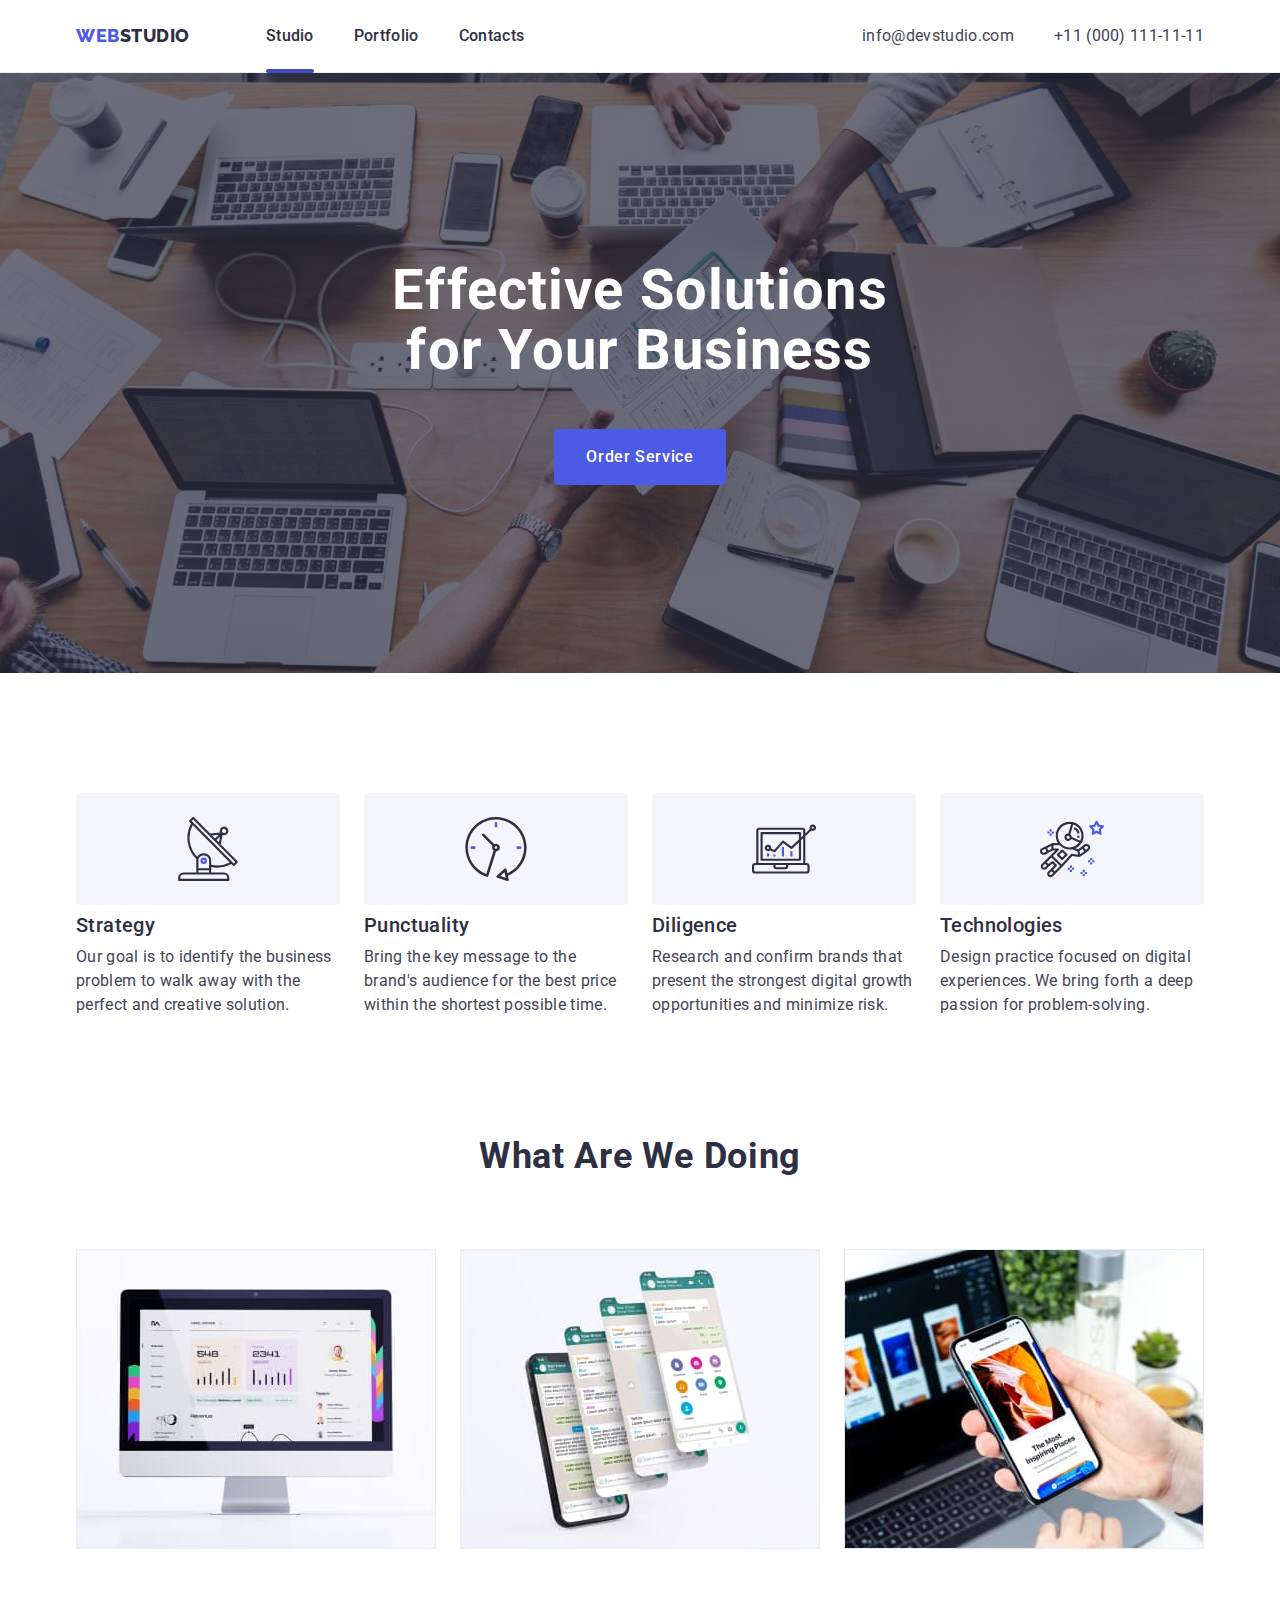
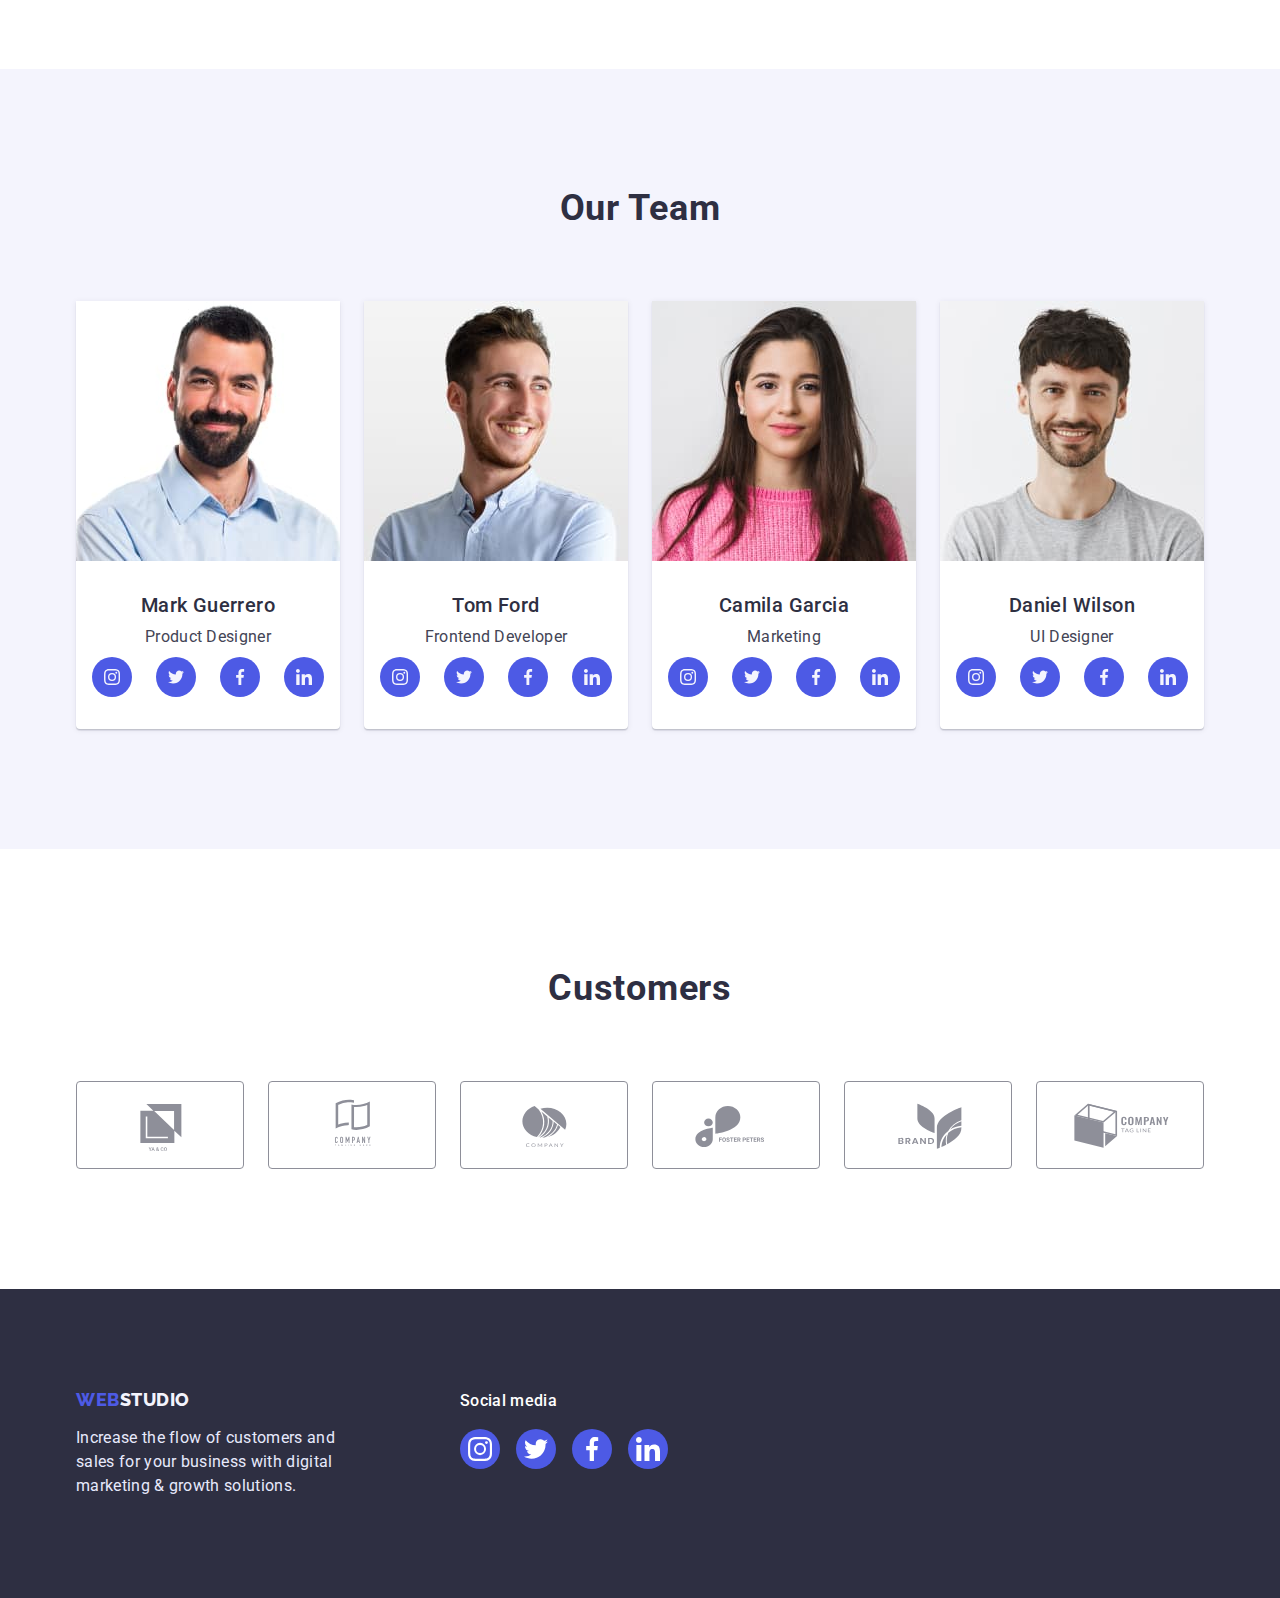
==== index.html @ 71bdea36 "Initial commit" ====
<!DOCTYPE html>
<html lang="en">
  <head>
    <meta charset="UTF-8" />
    <meta http-equiv="X-UA-Compatible" content="IE=edge" />
    <meta name="viewport" content="width=device-width, initial-scale=1.0" />
    <title>Webstudio</title>
    <link rel="preconnect" href="https://fonts.googleapis.com" />
    <link rel="preconnect" href="https://fonts.gstatic.com" crossorigin />
    <link
      href="https://fonts.googleapis.com/css2?family=Raleway:wght@800&family=Roboto:wght@400;500;700;900&display=swap"
      rel="stylesheet"
    />
    <link
      rel="stylesheet"
      href="https://cdnjs.cloudflare.com/ajax/libs/modern-normalize/1.1.0/modern-normalize.min.css"
    />
    <link rel="stylesheet" href="./css/styles.css" />
  </head>
  <body>
    <!-- Header -->
    <header class="page-header">
      <div class="container header-container">
        <nav class="page-header-nav">
          <a class="logo link" href="./index.html"
            >Web<span class="logo-part-header">Studio</span></a
          >
          <ul class="site-nav list">
            <li class="site-nav-item">
              <a class="site-nav-link current link" href="./index.html"
                >Studio</a
              >
            </li>
            <li class="site-nav-item">
              <a class="site-nav-link link" href="./portfolio.html"
                >Portfolio</a
              >
            </li>
            <li class="site-nav-item">
              <a class="site-nav-link link" href="">Contacts</a>
            </li>
          </ul>
        </nav>
        <address class="feedback">
          <ul class="contacts list">
            <li class="contacts-item">
              <a
                class="contacts-item-link link"
                href="mailto:info@devstudio.com"
                >info@devstudio.com</a
              >
            </li>
            <li class="contacts-item">
              <a class="contacts-item-link link" href="tel:+110001111111"
                >+11 (000) 111-11-11</a
              >
            </li>
          </ul>
        </address>
      </div>
    </header>
    <main>
      <!-- Hero -->
      <section class="hero">
        <div class="container hero-container">
          <h1 class="hero-title">Effective Solutions for Your Business</h1>
          <button class="hero-btn" data-modal-open type="button">
            Order Service
          </button>
        </div>
      </section>
      <!-- Skills -->
      <section class="skills section">
        <div class="container">
          <h2 class="skills-title hidden-title">Our Skills</h2>
          <ul class="skills-list list">
            <li class="skills-list-item antena">
              <div class="skills-img">
                <svg class="skills-icon">
                  <use href="./images/icons.svg#icon-antenna"></use>
                </svg>
              </div>
              <h3 class="skills-list-title block-title">Strategy</h3>
              <p class="skills-list-text main-text">
                Our goal is to identify the business problem to walk away with
                the perfect and creative solution.
              </p>
            </li>
            <li class="skills-list-item clock">
              <div class="skills-img">
                <svg class="skills-icon">
                  <use href="./images/icons.svg#icon-clock"></use>
                </svg>
              </div>
              <h3 class="skills-list-title block-title">Punctuality</h3>
              <p class="skills-list-text main-text">
                Bring the key message to the brand's audience for the best price
                within the shortest possible time.
              </p>
            </li>
            <li class="skills-list-item diagram">
              <div class="skills-img">
                <svg class="skills-icon">
                  <use href="./images/icons.svg#icon-diagram"></use>
                </svg>
              </div>
              <h3 class="skills-list-title block-title">Diligence</h3>
              <p class="skills-list-text main-text">
                Research and confirm brands that present the strongest digital
                growth opportunities and minimize risk.
              </p>
            </li>
            <li class="skills-list-item astronaut">
              <div class="skills-img">
                <svg class="skills-icon">
                  <use href="./images/icons.svg#icon-astronaut"></use>
                </svg>
              </div>
              <h3 class="skills-list-title block-title">Technologies</h3>
              <p class="skills-list-text main-text">
                Design practice focused on digital experiences. We bring forth a
                deep passion for problem-solving.
              </p>
            </li>
          </ul>
        </div>
      </section>
      <!-- Technologies -->
      <section class="technologies section">
        <div class="container">
          <h2 class="section-title techno-title">What are we doing</h2>
          <ul class="products-list list">
            <li class="products-item">
              <img
                src="./images/web-sites.jpg"
                alt="web-site on laptop"
                width="360"
              />
              <h3 class="hidden-title">Websites</h3>
            </li>
            <li class="products-item">
              <img src="./images/apps.jpg" alt="smartphone" width="360" />
              <h3 class="hidden-title">Apps</h3>
            </li>
            <li class="products-item">
              <img
                src="./images/interaction.jpg"
                alt="phone&laptop"
                width="360"
              />
              <h3 class="hidden-title">Design</h3>
            </li>
          </ul>
        </div>
      </section>
      <!-- Team -->
      <section class="team section">
        <div class="container team-container">
          <h2 class="section-title team-title">Our Team</h2>
          <ul class="team-list list">
            <li class="team-list-item">
              <img
                src="./images/team-card1.jpg"
                alt="smiling man"
                width="264"
              />
              <div class="team-item-descr">
                <h3 class="team-item-title block-title">Mark Guerrero</h3>
                <p class="team-item-text main-text">Product Designer</p>
                <ul class="team-contact-list list">
                  <li class="team-contact-item">
                    <a href="" class="team-contact-link link"
                      ><svg class="team-contact-icon icon">
                        <use
                          href="./images/icons.svg#icon-instagram-m"
                        ></use></svg
                    ></a>
                  </li>
                  <li class="team-contact-item">
                    <a href="" class="team-contact-link link"
                      ><svg class="team-contact-icon icon">
                        <use
                          href="./images/icons.svg#icon-twitter-m"
                        ></use></svg
                    ></a>
                  </li>
                  <li class="team-contact-item">
                    <a href="" class="team-contact-link link"
                      ><svg class="team-contact-icon icon">
                        <use
                          href="./images/icons.svg#icon-facebook-m"
                        ></use></svg
                    ></a>
                  </li>
                  <li class="team-contact-item">
                    <a href="" class="team-contact-link link"
                      ><svg class="team-contact-icon icon">
                        <use
                          href="./images/icons.svg#icon-linkedin-m"
                        ></use></svg
                    ></a>
                  </li>
                </ul>
              </div>
            </li>
            <li class="team-list-item">
              <img
                src="./images/team-card2.jpg"
                alt="smiling man"
                width="264"
              />
              <div class="team-item-descr">
                <h3 class="team-item-title block-title">Tom Ford</h3>
                <p class="team-item-text main-text">Frontend Developer</p>
                <ul class="team-contact-list list">
                  <li class="team-contact-item">
                    <a href="" class="team-contact-link link"
                      ><svg class="team-contact-icon icon">
                        <use
                          href="./images/icons.svg#icon-instagram-m"
                        ></use></svg
                    ></a>
                  </li>
                  <li class="team-contact-item">
                    <a href="" class="team-contact-link link"
                      ><svg class="team-contact-icon icon">
                        <use
                          href="./images/icons.svg#icon-twitter-m"
                        ></use></svg
                    ></a>
                  </li>
                  <li class="team-contact-item">
                    <a href="" class="team-contact-link link"
                      ><svg class="team-contact-icon icon">
                        <use
                          href="./images/icons.svg#icon-facebook-m"
                        ></use></svg
                    ></a>
                  </li>
                  <li class="team-contact-item">
                    <a href="" class="team-contact-link link"
                      ><svg class="team-contact-icon icon">
                        <use
                          href="./images/icons.svg#icon-linkedin-m"
                        ></use></svg
                    ></a>
                  </li>
                </ul>
              </div>
            </li>
            <li class="team-list-item">
              <img
                src="./images/team-card3.jpg"
                alt="smiling woman"
                width="264"
              />
              <div class="team-item-descr">
                <h3 class="team-item-title block-title">Camila Garcia</h3>
                <p class="team-item-text main-text">Marketing</p>
                <ul class="team-contact-list list">
                  <li class="team-contact-item">
                    <a href="" class="team-contact-link link"
                      ><svg class="team-contact-icon icon">
                        <use
                          href="./images/icons.svg#icon-instagram-m"
                        ></use></svg
                    ></a>
                  </li>
                  <li class="team-contact-item">
                    <a href="" class="team-contact-link link"
                      ><svg class="team-contact-icon icon">
                        <use
                          href="./images/icons.svg#icon-twitter-m"
                        ></use></svg
                    ></a>
                  </li>
                  <li class="team-contact-item">
                    <a href="" class="team-contact-link link"
                      ><svg class="team-contact-icon icon">
                        <use
                          href="./images/icons.svg#icon-facebook-m"
                        ></use></svg
                    ></a>
                  </li>
                  <li class="team-contact-item">
                    <a href="" class="team-contact-link link"
                      ><svg class="team-contact-icon icon">
                        <use
                          href="./images/icons.svg#icon-linkedin-m"
                        ></use></svg
                    ></a>
                  </li>
                </ul>
              </div>
            </li>
            <li class="team-list-item">
              <img
                src="./images/team-card4.jpg"
                alt="smiling man"
                width="264"
              />
              <div class="team-item-descr">
                <h3 class="team-item-title block-title">Daniel Wilson</h3>
                <p class="team-item-text main-text">UI Designer</p>
                <ul class="team-contact-list list">
                  <li class="team-contact-item">
                    <a href="" class="team-contact-link link"
                      ><svg class="team-contact-icon icon">
                        <use
                          href="./images/icons.svg#icon-instagram-m"
                        ></use></svg
                    ></a>
                  </li>
                  <li class="team-contact-item">
                    <a href="" class="team-contact-link link"
                      ><svg class="team-contact-icon icon">
                        <use
                          href="./images/icons.svg#icon-twitter-m"
                        ></use></svg
                    ></a>
                  </li>
                  <li class="team-contact-item">
                    <a href="" class="team-contact-link link"
                      ><svg class="team-contact-icon icon">
                        <use
                          href="./images/icons.svg#icon-facebook-m"
                        ></use></svg
                    ></a>
                  </li>
                  <li class="team-contact-item">
                    <a href="" class="team-contact-link link"
                      ><svg class="team-contact-icon icon">
                        <use
                          href="./images/icons.svg#icon-linkedin-m"
                        ></use></svg
                    ></a>
                  </li>
                </ul>
              </div>
            </li>
          </ul>
        </div>
      </section>
      <!-- Customers -->
      <section class="customers section">
        <div class="container">
          <h2 class="section-title customers-title">Customers</h2>
          <ul class="customers-list list">
            <li class="customer">
              <a href="" class="customer-link link"
                ><svg class="customer-icon icon">
                  <use href="./images/icons.svg#icon-brand1"></use></svg
              ></a>
            </li>
            <li class="customer">
              <a href="" class="customer-link link"
                ><svg class="customer-icon icon">
                  <use href="./images/icons.svg#icon-brand2"></use></svg
              ></a>
            </li>
            <li class="customer">
              <a href="" class="customer-link link"
                ><svg class="customer-icon icon">
                  <use href="./images/icons.svg#icon-brand3"></use></svg
              ></a>
            </li>
            <li class="customer">
              <a href="" class="customer-link link"
                ><svg class="customer-icon icon">
                  <use href="./images/icons.svg#icon-brand4"></use></svg
              ></a>
            </li>
            <li class="customer">
              <a href="" class="customer-link link"
                ><svg class="customer-icon icon">
                  <use href="./images/icons.svg#icon-brand5"></use></svg
              ></a>
            </li>
            <li class="customer">
              <a href="" class="customer-link link"
                ><svg class="customer-icon icon">
                  <use href="./images/icons.svg#icon-brand6"></use></svg
              ></a>
            </li>
          </ul>
        </div>
      </section>
    </main>
    <!-- Footer -->
    <footer class="business-card">
      <div class="container footer-container">
        <div class="logo-slogan">
          <a href="./index.html" class="logo link"
            >Web<span class="logo-part-footer">Studio</span></a
          >
          <p class="business-card-text main-text">
            Increase the flow of customers and sales for your business with
            digital marketing & growth solutions.
          </p>
        </div>
        <div class="company-media">
          <p class="media-name main-text">Social media</p>
          <ul class="company-media-list list">
            <li class="company-media-item">
              <a href="" class="company-media-link link"
                ><svg class="company-media-icon icon">
                  <use href="./images/icons.svg#icon-instagram-m"></use></svg
              ></a>
            </li>
            <li class="company-media-item">
              <a href="" class="company-media-link link"
                ><svg class="company-media-icon icon">
                  <use href="./images/icons.svg#icon-twitter-m"></use></svg
              ></a>
            </li>
            <li class="company-media-item">
              <a href="" class="company-media-link link"
                ><svg class="company-media-icon icon">
                  <use href="./images/icons.svg#icon-facebook-m"></use></svg
              ></a>
            </li>
            <li class="company-media-item">
              <a href="" class="company-media-link link"
                ><svg class="company-media-icon icon">
                  <use href="./images/icons.svg#icon-linkedin-m"></use></svg
              ></a>
            </li>
          </ul>
        </div>
      </div>
    </footer>
    <div class="backdrop is-hidden" data-modal>
      <div class="modal">
        <button data-modal-close type="button" class="modal-end">
          <svg class="modal-close">
            <use href="./images/icons.svg#icon-modal-close"></use>
          </svg>
        </button>
      </div>
    </div>
    <script src="./js/modal.js"></script>
  </body>
</html>
---- css/styles.css ----
:root {
  --primary-text-color: #434455;
  --headers-text-color: #2e2f42;
  --footer-main-text-color: #e7e9fc;
  --active-color: #4d5ae5;
  --btn-active-color: #404bbf;
  --primary-white-color: #ffffff;
  --btns-color: #f4f4fd;
  --customers-color-grey: #8e8f99;
  --accent-green: #31d0aa;
  --backdrop-background: rgba(46, 47, 66, 0.4);
  --modal-background: #fcfcfc;
}

body {
  color: var(--primary-text-color);
  font-family: "Roboto", sans-serif;
  background-color: var(--primary-white-color);
}

/* Reset */
p,
h1,
h2,
h3,
h4,
h5,
h6,
ul {
  margin: 0;
  padding: 0;
}

img {
  display: block;
  max-width: 100%;
  height: auto;
}

button {
  font-family: inherit;
}

a:focus,
button:focus {
  outline-color: var(--btn-active-color);
}

.link {
  text-decoration: none;
}

.list {
  padding: 0;
  margin: 0;
  list-style: none;
}

.container {
  margin: 0 auto;
  padding: 0 15px;
  max-width: 1158px;
  /* outline: 2px solid tomato; */
}

.section {
  padding: 120px 0;
}

.hidden-title {
  position: absolute;
  width: 1px;
  height: 1px;
  margin: -1px;
  border: 0;
  padding: 0;
  white-space: nowrap;
  clip-path: inset(100%);
  clip: rect(0 0 0 0);
  overflow: hidden;
}

/* Header */

.page-header {
  border-bottom: 1px solid var(--footer-main-text-color);
  box-shadow: 0px 2px 1px rgba(46, 47, 66, 0.08),
    0px 1px 1px rgba(46, 47, 66, 0.16), 0px 1px 6px rgba(46, 47, 66, 0.08);
}

.header-container {
  display: flex;
  /* або можливо через margin-right: auto  */
  justify-content: space-between;
  align-items: center;
}

.page-header-nav {
  display: flex;
  align-items: center;
  /* margin-right: auto; */
}

.site-nav {
  display: flex;
  gap: 40px;
  margin-left: 76px;
}

.contacts {
  display: flex;
  gap: 40px;
}

.logo {
  font-family: "Raleway", sans-serif;
  font-weight: 800;
  font-size: 18px;
  line-height: 1.17;
  letter-spacing: 0.03em;
  text-transform: uppercase;
  color: var(--active-color);
}
.logo-part-header {
  color: var(--headers-text-color);
}

.site-nav-link.current {
  position: relative;
}

.site-nav-link.current::after {
  content: "";
  position: absolute;
  left: 0;
  bottom: -1px;
  /* margin-top: 45px; */
  /* top: 100%; */
  width: 100%;
  height: 4px;
  background-color: var(--btn-active-color);
  border-radius: 2px;
}

.site-nav-link {
  display: block;
  padding-top: 24px;
  padding-bottom: 24px;
  font-weight: 500;
  font-size: 16px;
  line-height: 1.5;
  letter-spacing: 0.02em;
  color: var(--headers-text-color);
  transition: color 250ms cubic-bezier(0.4, 0, 0.2, 1);
}
.site-nav-link:hover,
.site-nav-link:focus {
  color: var(--btn-active-color);
}

.feedback {
  display: flex;
  font-style: normal;
  /* align-items: center; */
}

.contacts-item-link {
  padding-top: 24px;
  padding-bottom: 24px;
  font-weight: 400;
  font-size: 16px;
  line-height: 1.5;
  letter-spacing: 0.02em;
  color: var(--primary-text-color);
  transition: color 250ms cubic-bezier(0.4, 0, 0.2, 1);
}

.contacts-item-link:hover,
.contacts-item-link:focus {
  color: var(--btn-active-color);
}

/* Main */
/* Hero */

.hero-container {
  padding: 188px 0;
  text-align: center;
  background-color: var(--headers-text-color);
  height: 600px;
  max-width: 1440px;
  background-image: linear-gradient(
      rgba(46, 47, 66, 0.7),
      rgba(46, 47, 66, 0.7)
    ),
    url(../images/hero-bg.jpg);
  background-repeat: no-repeat;
  background-position: center;
  background-size: cover;
}

.hero-title {
  max-width: 496px;
  margin: 0 auto;
  font-weight: 700;
  font-size: 56px;
  line-height: 1.07;
  letter-spacing: 0.02em;
  color: var(--primary-white-color);
}

.hero-btn {
  border: none;
  padding: 16px 32px;
  border-radius: 4px;
  display: inline-block;
  margin: 48px auto 0;
  min-width: 169px;
  font-weight: 500;
  font-size: 16px;
  line-height: 1.5;
  /* align-items: center; */
  letter-spacing: 0.04em;
  color: var(--primary-white-color);
  cursor: pointer;
  background-color: var(--active-color);
  transition: background-color 250ms cubic-bezier(0.4, 0, 0.2, 1);
}

.hero-btn:hover,
.hero-btn:focus {
  background-color: var(--btn-active-color);
}

/* Skills */

.skills {
  padding-bottom: 0;
}

.skills-list {
  display: flex;
  gap: 24px;
  flex-wrap: wrap;
}

.skills-list-title {
  margin-top: 8px;
}
/* 
.antena::before {
  background-image: url(../images/css/antenna.svg);
}
.clock::before {
  background-image: url(../images/css/clock.svg);
}
.diagram::before {
  background-image: url(../images/css/diagram.svg);
}
.astronaut::before {
  background-image: url(../images/css/astronaut.svg);
}

.skills-list-item::before {
  display: block;
  content: "";
  height: 112px;
  background-color: var(--btns-color);
  border-radius: 4px;
  background-size: 64px;
  background-repeat: no-repeat;
  background-position: center;
} */

.skills-img {
  display: flex;
  height: 112px;
  background-color: var(--btns-color);
  border-radius: 4px;
  align-items: center;
  justify-content: center;
}

.skills-icon {
  width: 64px;
  height: 64px;
}

.skills-list-item {
  flex-basis: calc((100% - 72px) / 4);
}

.skills-list-text {
  margin-top: 8px;
}

.section-title {
  font-weight: 700;
  font-size: 36px;
  line-height: 1.11;
  text-align: center;
  letter-spacing: 0.02em;
  text-transform: capitalize;
  color: var(--headers-text-color);
}

/* Technologies */

.products-item {
  flex-basis: calc((100% - 48px) / 3);
}

.products-list {
  display: flex;
  gap: 24px;
  margin-top: 72px;
}

.block-title {
  font-weight: 500;
  font-size: 20px;
  line-height: 1.2;
  letter-spacing: 0.02em;
  color: var(--headers-text-color);
}

.main-text {
  font-weight: 400;
  font-size: 16px;
  line-height: 1.5;
  letter-spacing: 0.02em;
}

/* Team */

.team-contact-list {
  display: flex;
  justify-content: center;
  margin-top: 8px;
  gap: 24px;
  flex-wrap: wrap;
}

.team-contact-item {
  width: 40px;
  height: 40px;
}

.team-contact-link {
  width: 100%;
  height: 100%;
  display: flex;
  border-radius: 50%;
  background-color: var(--active-color);
  color: var(--btns-color);
  align-items: center;
  justify-content: center;
  transition: background-color 250ms cubic-bezier(0.4, 0, 0.2, 1);
}

.team-contact-icon {
  width: 16px;
  height: 16px;
  fill: currentColor;
}

.team-contact-link:hover,
.team-contact-link:focus {
  background-color: var(--btn-active-color);
}

.team-item-descr {
  padding: 32px 16px;
  text-align: center;
}

.team-list {
  display: flex;
  gap: 24px;
  margin-top: 72px;
  flex-wrap: wrap;
}

.team-item-title {
  text-align: center;
}

.team-item-text {
  text-align: center;
  margin-top: 8px;
}

.team {
  background-color: var(--btns-color);
}
.team-list-item {
  flex-basis: calc((100% - 72px) / 4);
  background-color: var(--primary-white-color);
  border-radius: 0px 0px 4px 4px;
  box-shadow: 0px 1px 6px rgba(46, 47, 66, 0.08),
    0px 1px 1px rgba(46, 47, 66, 0.16), 0px 2px 1px rgba(46, 47, 66, 0.08);
}

/* Customers */

.customers-list {
  display: flex;
  flex-wrap: wrap;
  gap: 24px;
  margin-top: 72px;
}

.customer {
  /* width: 168px; */
  flex-basis: calc((100% - 24px * 5) / 6);
}

.customer-link {
  border: 1px solid;
  color: var(--customers-color-grey);
  border-radius: 4px;
  align-items: center;
  justify-content: center;
  display: flex;
  height: 88px;
  transition: color 250ms cubic-bezier(0.4, 0, 0.2, 1);
}

.customer-link:hover,
.customer-link:focus {
  color: var(--btn-active-color);
  border: 1px solid var(--btn-active-color);
}

.customer-icon {
  fill: currentColor;
  height: 56px;
  width: 104px;
}

/* Footer */

.footer-container {
  display: flex;
}

.logo-slogan {
  margin-right: 120px;
}

.media-name {
  font-weight: 500;
  color: var(--primary-white-color);
}

.company-media-list {
  display: flex;
  margin-top: 16px;
  gap: 16px;
  flex-wrap: wrap;
}

.company-media-item {
  width: 40px;
  height: 40px;
}

.company-media-link {
  width: 100%;
  height: 100%;
  display: flex;
  border-radius: 50%;
  background-color: var(--active-color);
  align-items: center;
  justify-content: center;
  color: var(--primary-white-color);
  transition: background-color 250ms cubic-bezier(0.4, 0, 0.2, 1);
}

.company-media-icon {
  width: 24px;
  height: 24px;
  fill: currentColor;
}

.company-media-link:hover,
.company-media-link:focus {
  background-color: var(--accent-green);
}

.business-card {
  background-color: var(--headers-text-color);
  padding: 100px 0;
}

.business-card-text {
  max-width: 264px;
  color: var(--footer-main-text-color);
  margin: 16px 0 0 0;
}

.logo-part-footer {
  color: var(--btns-color);
}

/* Portfolio */
/* Filter */

.examples {
  padding: 96px 0 120px;
}

.filter-list {
  display: flex;
  justify-content: center;
  gap: 24px;
  flex-wrap: wrap;
  /* margin-bottom: 72px; */
}

.filter-nav {
  padding: 12px 24px;
  border: 1px solid var(--footer-main-text-color);
  border-radius: 4px;
  font-family: inherit;
  background-color: var(--btns-color);
  font-weight: 500;
  font-size: 16px;
  line-height: 1.5;
  display: flex;
  align-items: center;
  text-align: center;
  letter-spacing: 0.04em;
  color: var(--active-color);
  cursor: pointer;
  /* transition: var(--transition-main); */
  transition: background-color 250ms cubic-bezier(0.4, 0, 0.2, 1);
}

.filter-nav:hover,
.filter-nav:focus {
  background-color: var(--btn-active-color);
  color: var(--primary-white-color);
  border: 1px solid var(--btn-active-color);
  box-shadow: 0px 3px 1px rgba(0, 0, 0, 0.1), 0px 2px 1px rgba(0, 0, 0, 0.08),
    0px 2px 2px rgba(0, 0, 0, 0.12);
}

/* Porfolio items */

.portfolio-item {
  flex-basis: calc((100% - 48px) / 3);
}

.portfolio-item:hover .portfolio-cover-text {
  transform: translateY(0);
}

.portfolio-card-wrap {
  position: relative;
  overflow: hidden;
}

.portfolio-cover-text {
  position: absolute;
  top: 0;
  left: 0;
  width: 100%;
  height: 100%;
  padding: 40px 32px;
  background-color: var(--active-color);
  color: var(--btns-color);
  transform: translateY(100%);
  transition: transform 250ms cubic-bezier(0.4, 0, 0.2, 1);
  overflow-y: auto;
}

.portfolio-item:hover,
.portfolio-item:focus {
  box-shadow: 0px 1px 6px rgba(46, 47, 66, 0.08),
    0px 1px 1px rgba(46, 47, 66, 0.16), 0px 2px 1px rgba(46, 47, 66, 0.08);
}

.portfolio-item-descr {
  padding: 32px 16px;
  border: 1px solid var(--footer-main-text-color);
  border-top: 0;
}

.portfolio-list {
  display: flex;
  flex-wrap: wrap;
  row-gap: 48px;
  column-gap: 24px;
  margin-top: 72px;
}

.portfolio-item-text {
  margin-top: 8px;
  color: var(--primary-text-color);
  background-color: var(--primary-white-color);
}

/* Modal window & Backdrop */

.backdrop {
  position: fixed;
  top: 0;
  left: 0;
  width: 100%;
  height: 100%;
  background-color: var(--backdrop-background);
  opacity: 1;
  transition: opacity 250ms cubic-bezier(0.4, 0, 0.2, 1),
    visibility 250ms cubic-bezier(0.4, 0, 0.2, 1);
}

.backdrop.is-hidden .modal {
  transform: translate(-50%, -50%) scaleX(1.3);
}

.backdrop.is-hidden {
  opacity: 0;
  visibility: hidden;
  pointer-events: none;
}

.modal {
  position: absolute;
  top: 50%;
  left: 50%;
  transform: translate(-50%, -50%) scaleX(1);
  transition: transform 250ms cubic-bezier(0.4, 0, 0.2, 1);
  width: 100%;
  height: 100%;
  max-width: 408px;
  max-height: 576px;
  background-color: var(--modal-background);
  box-shadow: 0px 1px 1px rgba(0, 0, 0, 0.14), 0px 1px 3px rgba(0, 0, 0, 0.12),
    0px 2px 1px rgba(0, 0, 0, 0.2);
  border-radius: 4px;
  padding: 24px;
}

.modal-end {
  display: flex;
  margin-left: auto;
  justify-content: center;
  align-items: center;
  width: 24px;
  height: 24px;
  border-radius: 50%;
  border: 1px solid rgba(0, 0, 0, 0.1);
  color: var(--footer-main-text-color);
  cursor: pointer;
}

.modal-close {
  width: 8px;
  height: 8px;
  fill: var(--headers-text-color);
}

.no-scroll {
  overflow: hidden;
}
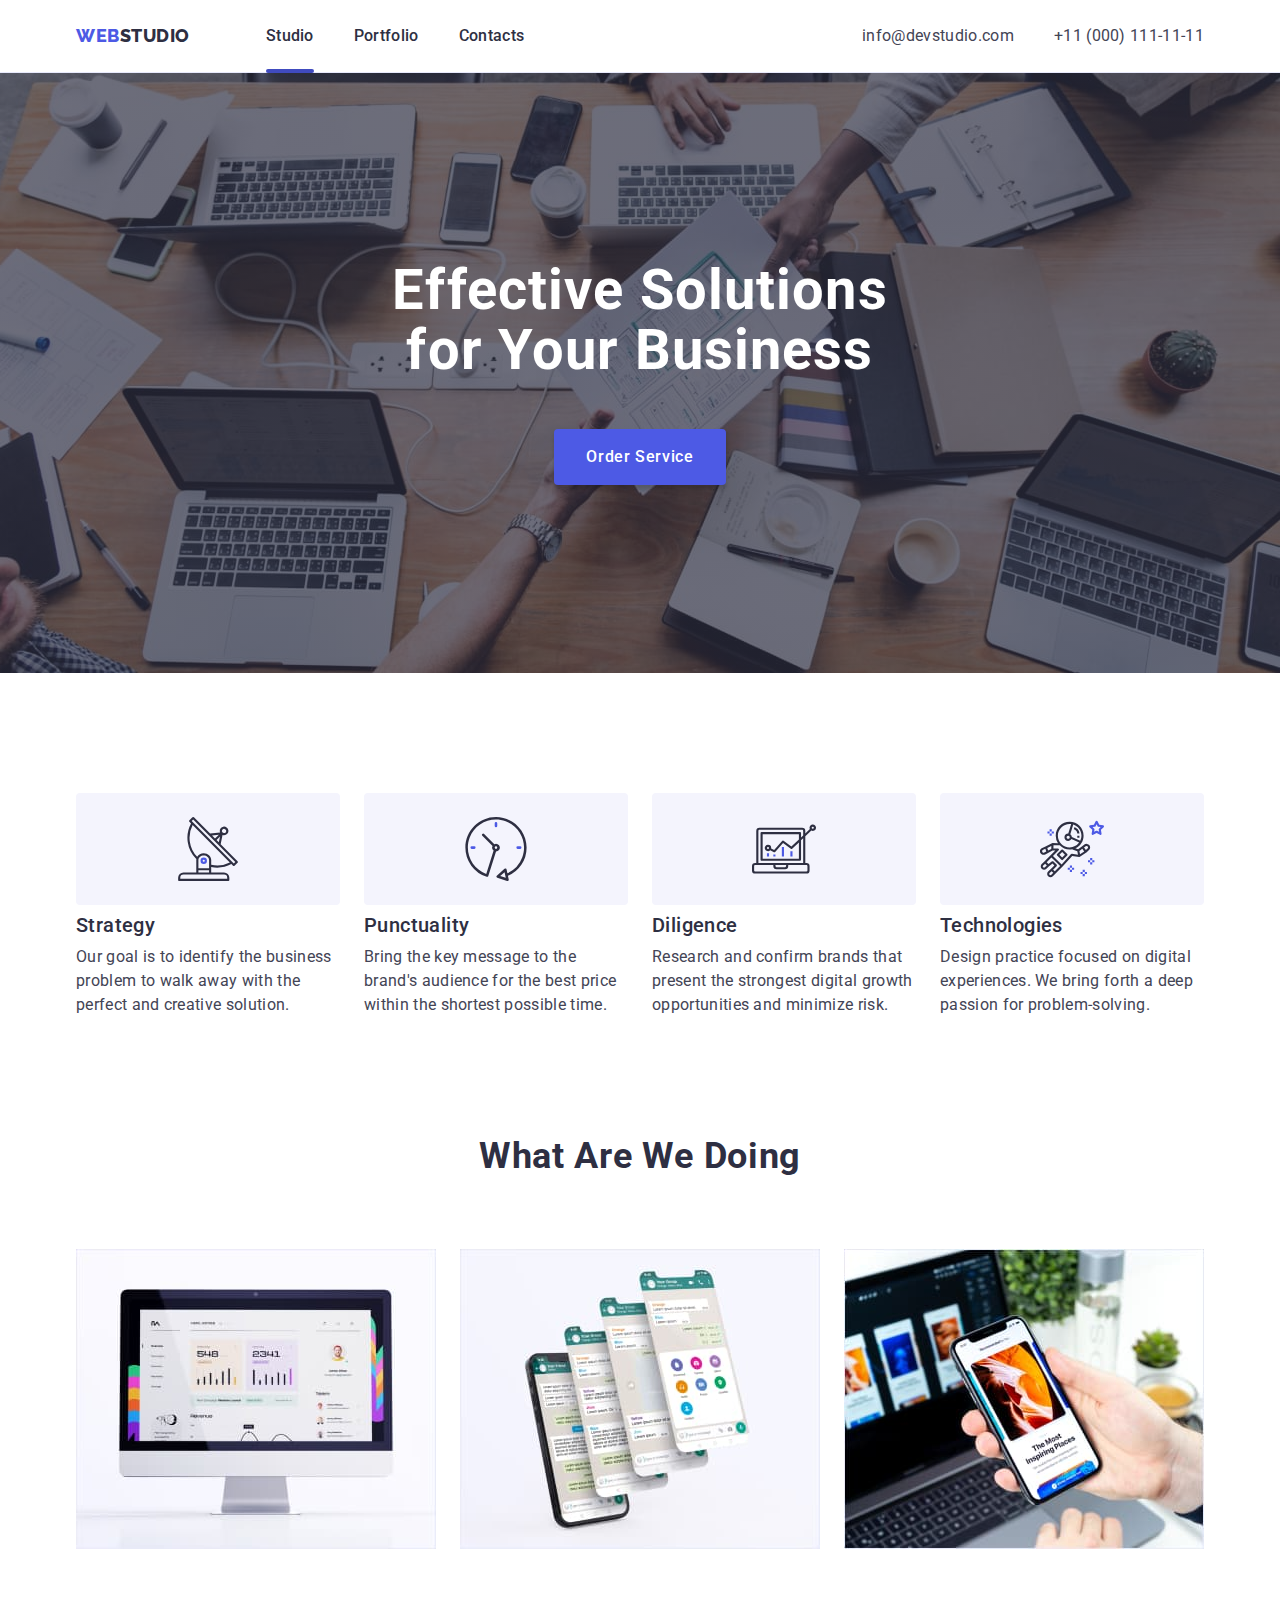
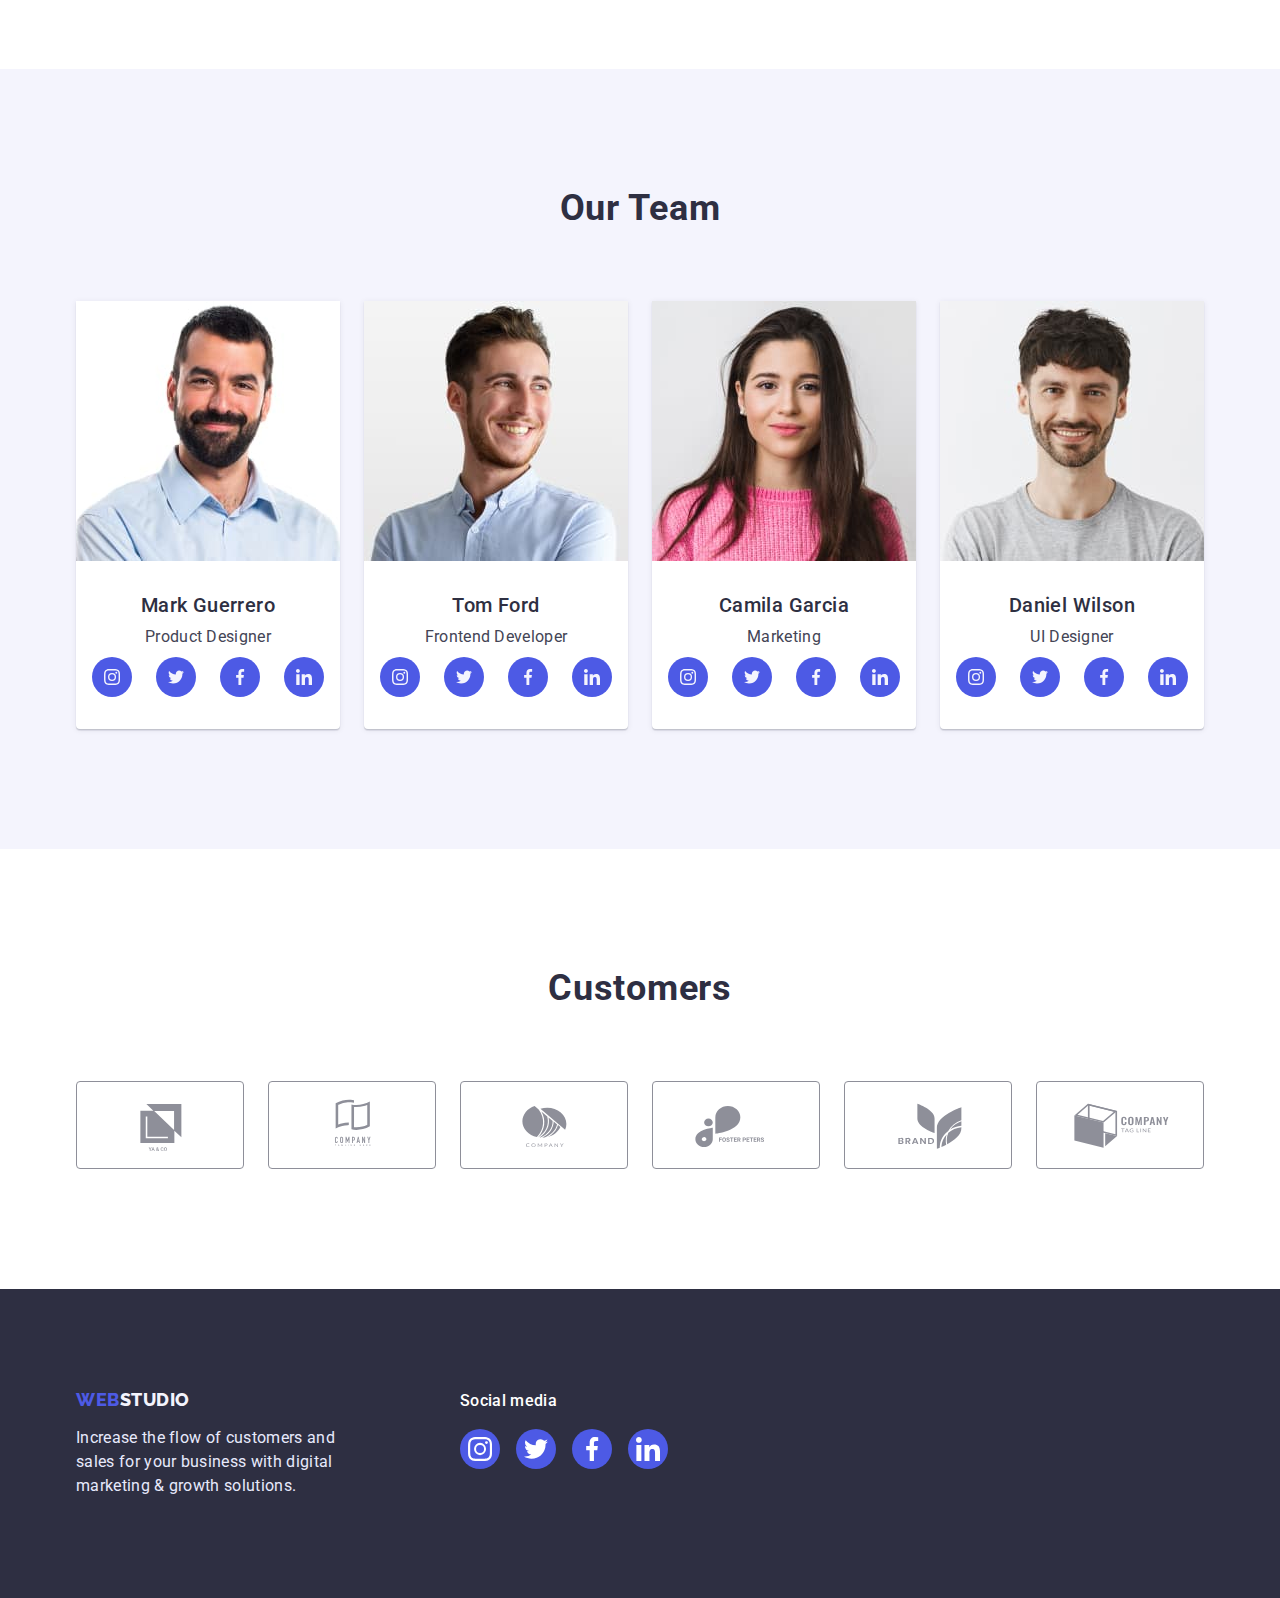
==== commit 4d6187e2: "hm-6-v.1.0" ====
--- a/index.html
+++ b/index.html
@@ -436,6 +436,83 @@
             <use href="./images/icons.svg#icon-modal-close"></use>
           </svg>
         </button>
+        <p class="modal-title main-text">
+          Leave your contacts and we will call you back
+        </p>
+        <form class="modal-form">
+          <div class="modal-wrap">
+            <label for="user-name" class="modal-label-text">Name</label>
+            <div class="input-wrap">
+              <input
+                class="modal-input"
+                type="text"
+                name="user-name"
+                required
+                id="user-name"
+              />
+              <svg class="modal-input-icon" width="18" height="24">
+                <use href="./images/icons.svg#icon-person-user"></use>
+              </svg>
+            </div>
+          </div>
+          <div class="modal-wrap">
+            <label for="user-phone" class="modal-label-text">Phone</label>
+            <div class="input-wrap">
+              <input
+                class="modal-input"
+                type="tel"
+                name="user-phone"
+                required
+                id="user-phone"
+              />
+              <svg class="modal-input-icon" width="18" height="24">
+                <use href="./images/icons.svg#icon-phone"></use>
+              </svg>
+            </div>
+          </div>
+          <div class="modal-wrap">
+            <label for="user-email" class="modal-label-text">Email</label>
+            <div class="input-wrap">
+              <input
+                class="modal-input"
+                type="email"
+                name="user-email"
+                required
+                id="user-email"
+              />
+              <svg class="modal-input-icon" width="18" height="24">
+                <use href="./images/icons.svg#icon-email"></use>
+              </svg>
+            </div>
+          </div>
+          <div class="modal-wrap">
+            <label for="user-comment" class="modal-label-text">Comment</label>
+            <textarea
+              name="user-comment"
+              id="user-comment"
+              class="modal-textarea"
+              placeholder="Text input"
+            ></textarea>
+            <div class="modal-field">
+              <input
+                class="modal-check visually-hidden"
+                id="privacy"
+                name="user-privacy"
+                type="checkbox"
+                value="true"
+              />
+              <label class="check-privacy" for="privacy">
+                <span class="privacy-policy-text">
+                  <svg class="check-privacy-icon" width="10" height="8">
+                    <use href="./images/icons.svg#icon-select"></use>
+                  </svg> </span
+                >I accept the terms and conditions of the
+                <a class="privacy-policy-link" href="">Privacy Policy</a>
+              </label>
+            </div>
+          </div>
+          <button class="modal-send hero-btn" type="submit">Send</button>
+        </form>
       </div>
     </div>
     <script src="./js/modal.js"></script>
--- a/css/styles.css
+++ b/css/styles.css
@@ -74,6 +74,20 @@
   margin: -1px;
   border: 0;
   padding: 0;
+  white-space: nowrap;
+  clip-path: inset(100%);
+  clip: rect(0 0 0 0);
+  overflow: hidden;
+}
+
+.visually-hidden {
+  position: absolute;
+  width: 1px;
+  height: 1px;
+  margin: -1px;
+  border: 0;
+  padding: 0;
+
   white-space: nowrap;
   clip-path: inset(100%);
   clip: rect(0 0 0 0);
@@ -210,20 +224,20 @@
 }
 
 .hero-btn {
+  display: block;
   border: none;
   padding: 16px 32px;
   border-radius: 4px;
-  display: inline-block;
   margin: 48px auto 0;
   min-width: 169px;
   font-weight: 500;
   font-size: 16px;
   line-height: 1.5;
-  /* align-items: center; */
   letter-spacing: 0.04em;
   color: var(--primary-white-color);
   cursor: pointer;
   background-color: var(--active-color);
+  box-shadow: 0px 4px 4px rgba(0, 0, 0, 0.15);
   transition: background-color 250ms cubic-bezier(0.4, 0, 0.2, 1);
 }
 
@@ -651,8 +665,10 @@
   height: 24px;
   border-radius: 50%;
   border: 1px solid rgba(0, 0, 0, 0.1);
-  color: var(--footer-main-text-color);
+  background-color: var(--footer-main-text-color);
   cursor: pointer;
+  margin-bottom: 24px;
+  transition: background-color 250ms cubic-bezier(0.4, 0, 0.2, 1);
 }
 
 .modal-close {
@@ -661,6 +677,148 @@
   fill: var(--headers-text-color);
 }
 
+.modal-end:hover,
+.modal-end:focus {
+  background-color: var(--btn-active-color);
+}
+
+.modal-end:hover .modal-close,
+.modal-end:focus .modal-close {
+  fill: var(--primary-white-color);
+}
+
 .no-scroll {
   overflow: hidden;
 }
+
+.input-wrap {
+  position: relative;
+}
+
+.modal-wrap {
+  padding-bottom: 8px;
+}
+
+.modal-wrap textarea::placeholder {
+  font-weight: 400;
+  font-size: 12px;
+  line-height: 1.17;
+  letter-spacing: 0.04em;
+  color: rgba(46, 47, 66, 0.4);
+}
+
+.modal-input-icon {
+  position: absolute;
+  left: 16px;
+  top: 50%;
+  transform: translateY(-50%);
+}
+
+.modal-input {
+  width: 100%;
+  height: 40px;
+  border: 1px solid rgba(46, 47, 66, 0.4);
+  border-radius: 4px;
+  padding-left: 38px;
+  /* padding-top: 8px; */
+  outline: transparent;
+}
+
+.modal-textarea {
+  width: 100%;
+  height: 120px;
+  border: 1px solid rgba(46, 47, 66, 0.4);
+  border-radius: 4px;
+  resize: none;
+  padding: 8px 16px;
+  outline: transparent;
+}
+
+.modal-input:focus + .modal-input-icon {
+  fill: var(--active-color);
+}
+
+.modal-input:focus,
+.modal-textarea:focus {
+  border-color: var(--active-color);
+}
+
+.modal-input::placeholder {
+  font-style: normal;
+  font-weight: 400;
+  font-size: 12px;
+  line-height: 1.17;
+  letter-spacing: 0.04em;
+  color: rgba(46, 47, 66, 0.4);
+}
+
+.modal-title {
+  font-weight: 500;
+  color: var(--headers-text-color);
+  text-align: center;
+  margin-bottom: 16px;
+}
+
+.modal-label-text {
+  margin-bottom: 4px;
+  font-style: normal;
+  font-weight: 400;
+  font-size: 12px;
+  line-height: 1.17;
+  letter-spacing: 0.01em;
+  color: var(--customers-color-grey);
+}
+
+.modal-check:checked + .check-privacy span {
+  background-color: var(--btn-active-color);
+  border-color: var(--btn-active-color);
+  fill: var(--btns-color);
+}
+
+.modal-check:focus + .check-privacy span {
+  border-color: var(--btn-active-color);
+}
+
+.check-privacy {
+  display: flex;
+  align-items: baseline;
+  gap: 8px;
+  font-weight: 400;
+  font-size: 12px;
+  line-height: 1.17;
+  letter-spacing: 0.04em;
+  color: var(--customers-color-grey);
+}
+
+.privacy-policy-link {
+  font-weight: 400;
+  font-size: 12px;
+  line-height: 1.33;
+  letter-spacing: 0.04em;
+  text-decoration-line: underline;
+  color: var(--active-color);
+}
+
+.check-privacy span {
+  width: 16px;
+  height: 16px;
+  border: 1px solid rgba(46, 47, 66, 0.4);
+  border-radius: 2px;
+  display: flex;
+  align-items: center;
+  justify-content: center;
+  fill: transparent;
+}
+
+.modal-send {
+  margin: auto;
+}
+
+.modal-send:hover,
+.modal-send:focus {
+  background-color: var(--btn-active-color);
+}
+
+.modal-wrap textarea:focus::placeholder {
+  color: var(--active-color);
+}
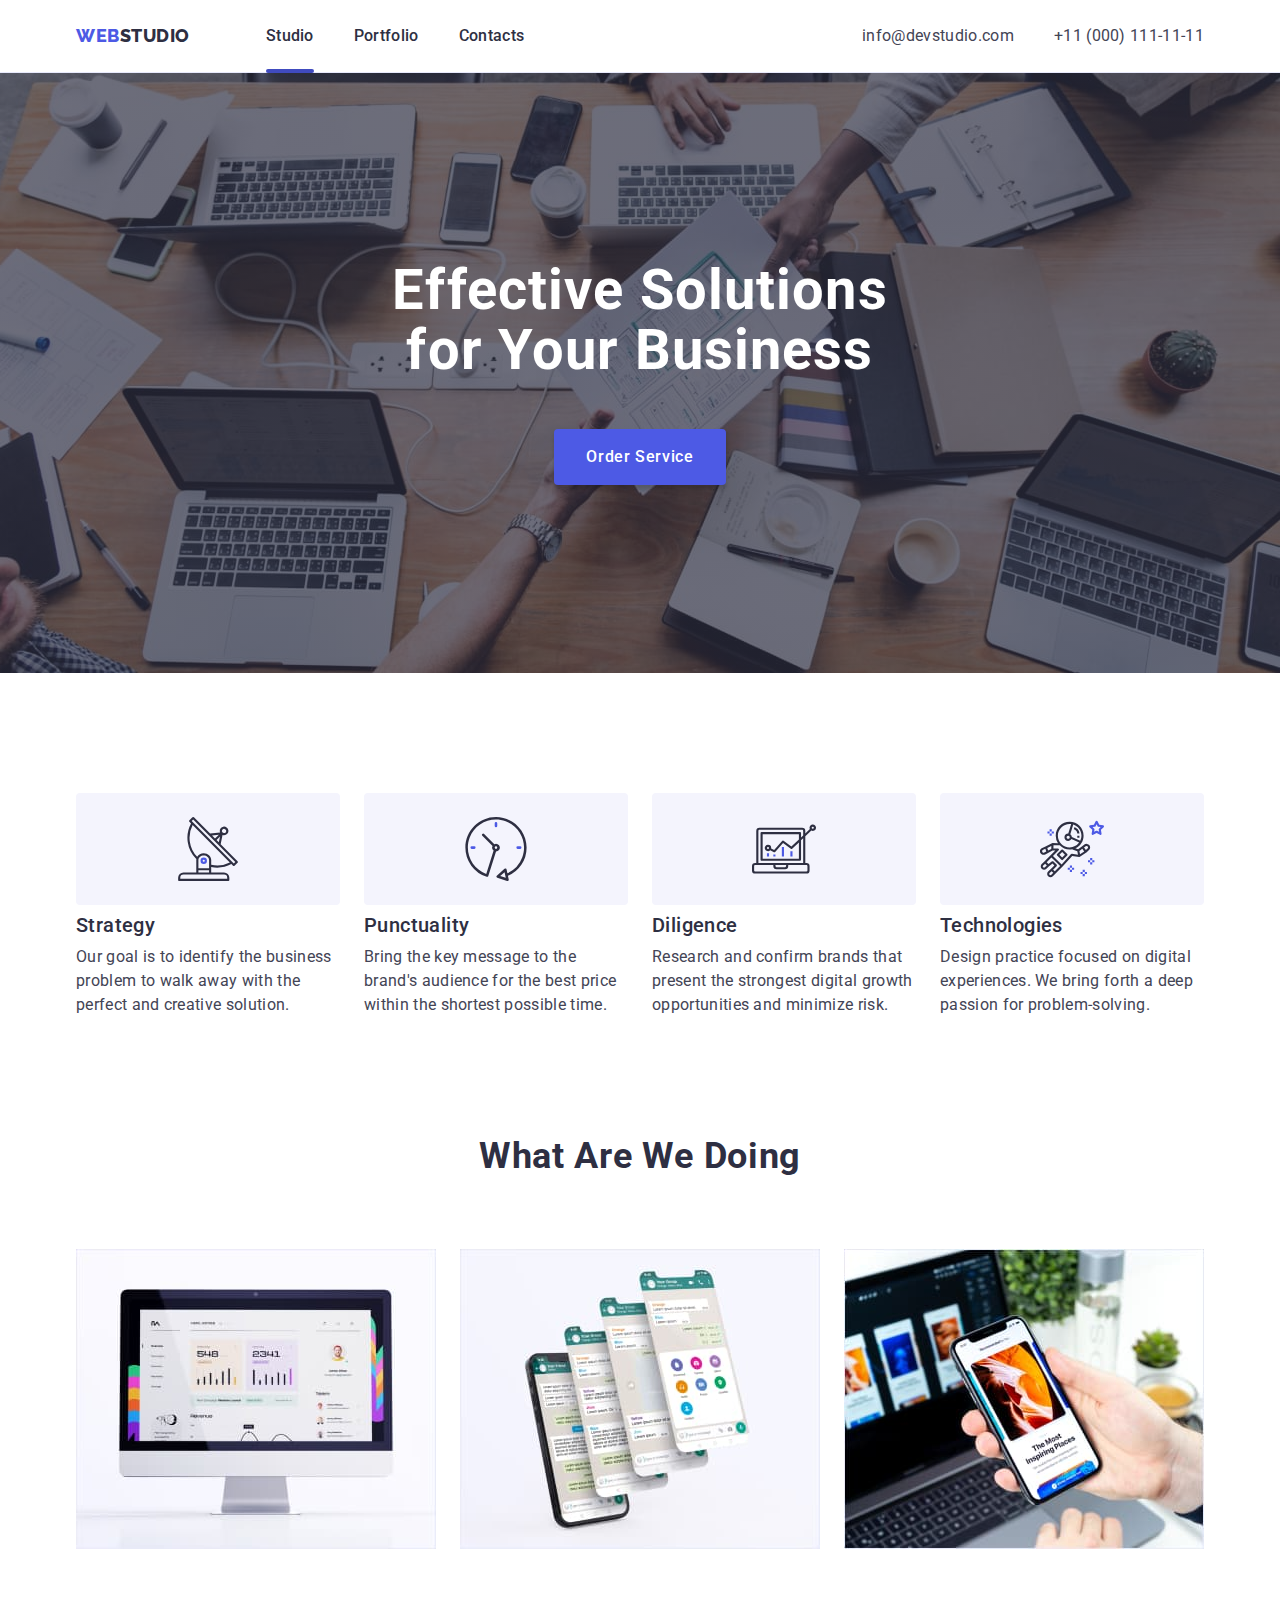
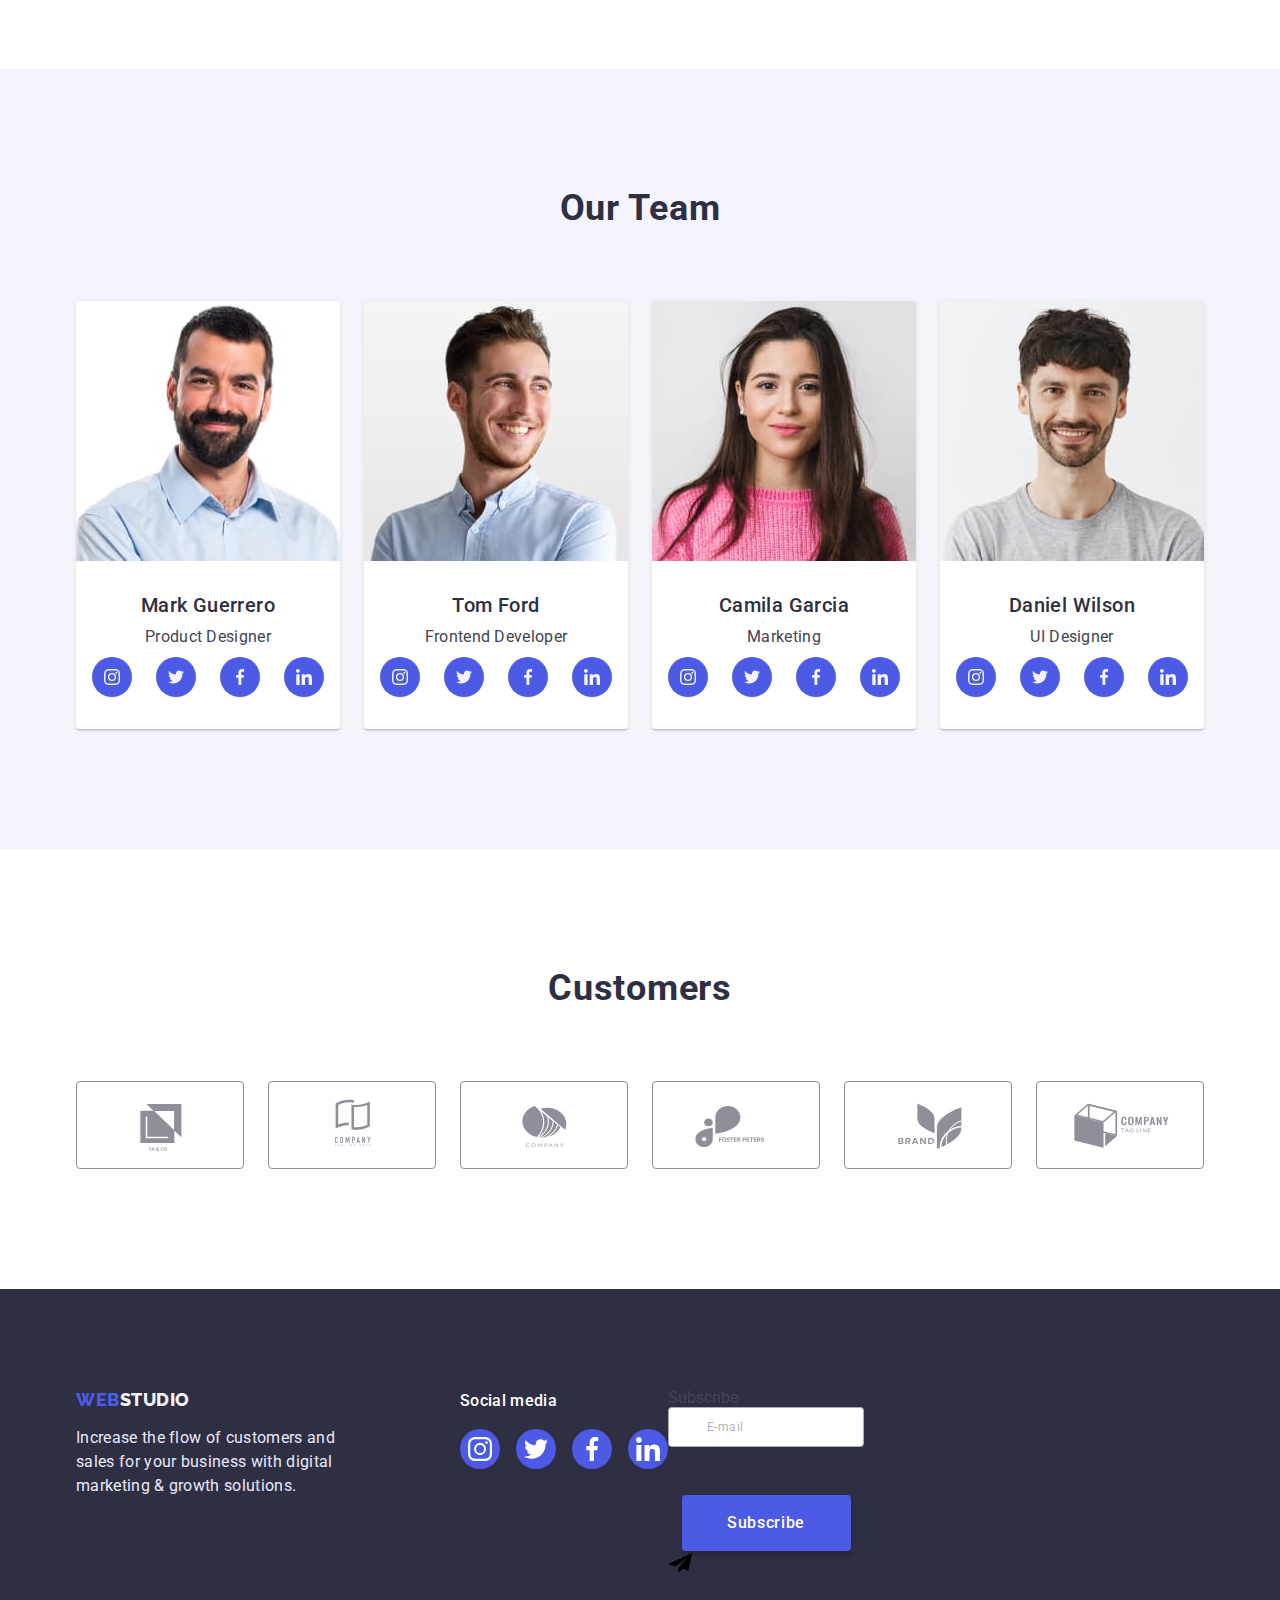
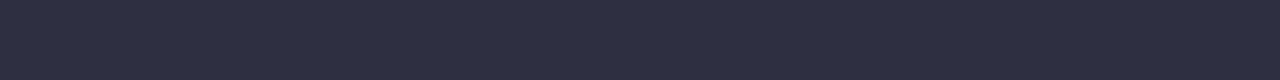
==== commit 9419e1a7: "hm-6-v.1.1" ====
--- a/index.html
+++ b/index.html
@@ -427,12 +427,39 @@
             </li>
           </ul>
         </div>
+        <div class="subscribe-form">
+          <p class="subcribe-form-title">Subscribe</p>
+          <form class="modal-form">
+            <div class="modal-wrap">
+              <label
+                for="subscribe-email"
+                class="modal-label-subscribe"
+              ></label>
+              <div class="input-wrap">
+                <input
+                  class="modal-input"
+                  type="text"
+                  name="subscribe-email"
+                  required
+                  id="subscribe-email"
+                  placeholder="E-mail"
+                />
+              </div>
+            </div>
+            <button class="modal-subscribe-btn hero-btn" type="submit">
+              Subscribe
+            </button>
+            <svg class="modal-subscribe-icon" width="24" height="24">
+              <use href="./images/icons.svg#icon-subscribe"></use>
+            </svg>
+          </form>
+        </div>
       </div>
     </footer>
     <div class="backdrop is-hidden" data-modal>
       <div class="modal">
-        <button data-modal-close type="button" class="modal-end">
-          <svg class="modal-close">
+        <button data-modal-close type="button" class="modal-close">
+          <svg class="modal-close-image">
             <use href="./images/icons.svg#icon-modal-close"></use>
           </svg>
         </button>
@@ -511,7 +538,7 @@
               </label>
             </div>
           </div>
-          <button class="modal-send hero-btn" type="submit">Send</button>
+          <button class="modal-send-btn hero-btn" type="submit">Send</button>
         </form>
       </div>
     </div>
--- a/css/styles.css
+++ b/css/styles.css
@@ -648,7 +648,7 @@
   width: 100%;
   height: 100%;
   max-width: 408px;
-  max-height: 576px;
+  max-height: 584px;
   background-color: var(--modal-background);
   box-shadow: 0px 1px 1px rgba(0, 0, 0, 0.14), 0px 1px 3px rgba(0, 0, 0, 0.12),
     0px 2px 1px rgba(0, 0, 0, 0.2);
@@ -656,7 +656,13 @@
   padding: 24px;
 }
 
-.modal-end {
+.modal-close-image {
+  width: 8px;
+  height: 8px;
+  fill: var(--headers-text-color);
+}
+
+.modal-close {
   display: flex;
   margin-left: auto;
   justify-content: center;
@@ -671,19 +677,13 @@
   transition: background-color 250ms cubic-bezier(0.4, 0, 0.2, 1);
 }
 
-.modal-close {
-  width: 8px;
-  height: 8px;
-  fill: var(--headers-text-color);
-}
-
-.modal-end:hover,
-.modal-end:focus {
+.modal-close:hover,
+.modal-close:focus {
   background-color: var(--btn-active-color);
 }
 
-.modal-end:hover .modal-close,
-.modal-end:focus .modal-close {
+.modal-close:hover .modal-close-image,
+.modal-close:focus .modal-close-image {
   fill: var(--primary-white-color);
 }
 
@@ -696,7 +696,7 @@
 }
 
 .modal-wrap {
-  padding-bottom: 8px;
+  margin: 0px;
 }
 
 .modal-wrap textarea::placeholder {
@@ -710,6 +710,7 @@
 .modal-input-icon {
   position: absolute;
   left: 16px;
+  /* top: 8px; */
   top: 50%;
   transform: translateY(-50%);
 }
@@ -717,11 +718,17 @@
 .modal-input {
   width: 100%;
   height: 40px;
+  margin: 0;
+  padding: 0 0 0 38px;
   border: 1px solid rgba(46, 47, 66, 0.4);
   border-radius: 4px;
-  padding-left: 38px;
-  /* padding-top: 8px; */
   outline: transparent;
+
+  font-weight: 400;
+  font-size: 12px;
+  line-height: 1.17;
+  letter-spacing: 0.01em;
+  color: var(--primary-text-color);
 }
 
 .modal-textarea {
@@ -731,7 +738,15 @@
   border-radius: 4px;
   resize: none;
   padding: 8px 16px;
+  margin: 0;
+  display: block;
   outline: transparent;
+
+  font-weight: 400;
+  font-size: 12px;
+  line-height: 1.17;
+  letter-spacing: 0.01em;
+  color: var(--primary-text-color);
 }
 
 .modal-input:focus + .modal-input-icon {
@@ -760,13 +775,15 @@
 }
 
 .modal-label-text {
-  margin-bottom: 4px;
   font-style: normal;
   font-weight: 400;
   font-size: 12px;
   line-height: 1.17;
   letter-spacing: 0.01em;
   color: var(--customers-color-grey);
+  margin-bottom: 4px;
+  margin-top: 8px;
+  display: block;
 }
 
 .modal-check:checked + .check-privacy span {
@@ -810,8 +827,12 @@
   fill: transparent;
 }
 
-.modal-send {
-  margin: auto;
+.modal-field {
+  margin-top: 16px;
+}
+
+.modal-send-btn {
+  margin: 24px auto 0;
 }
 
 .modal-send:hover,
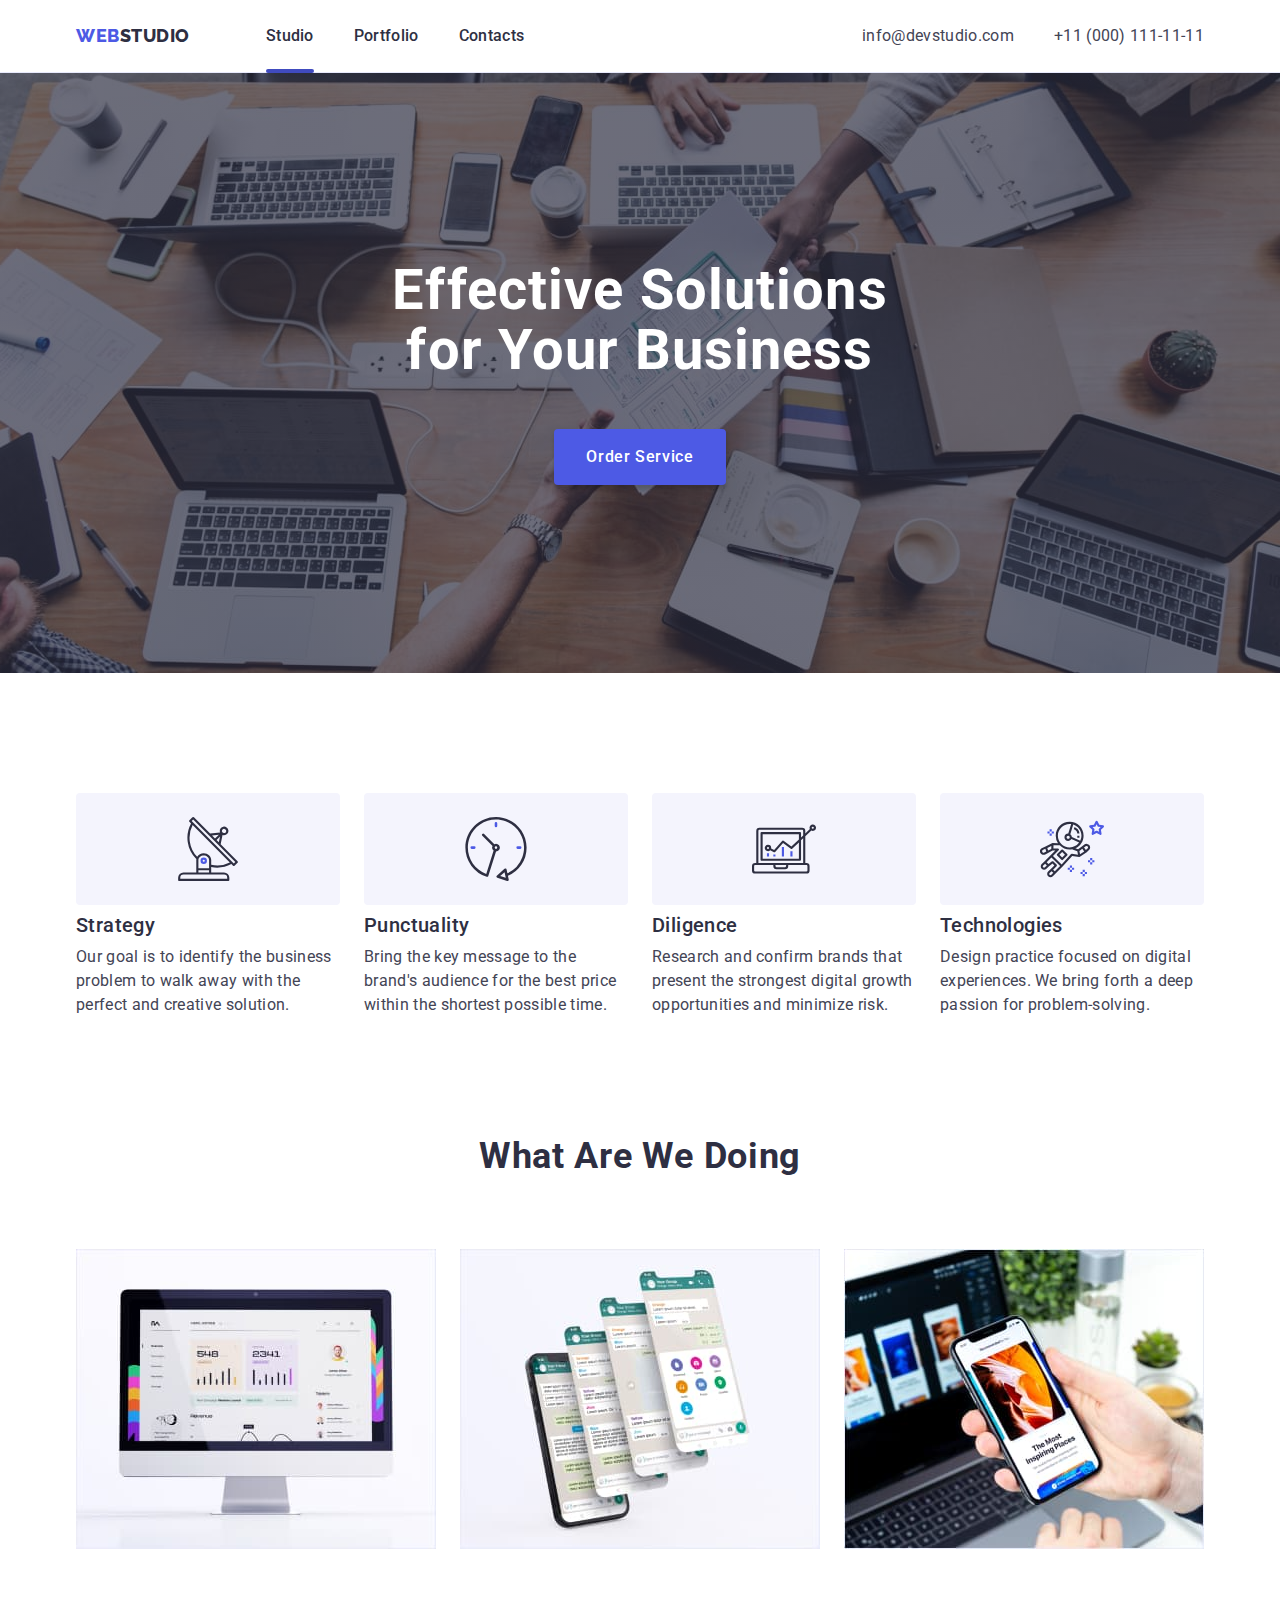
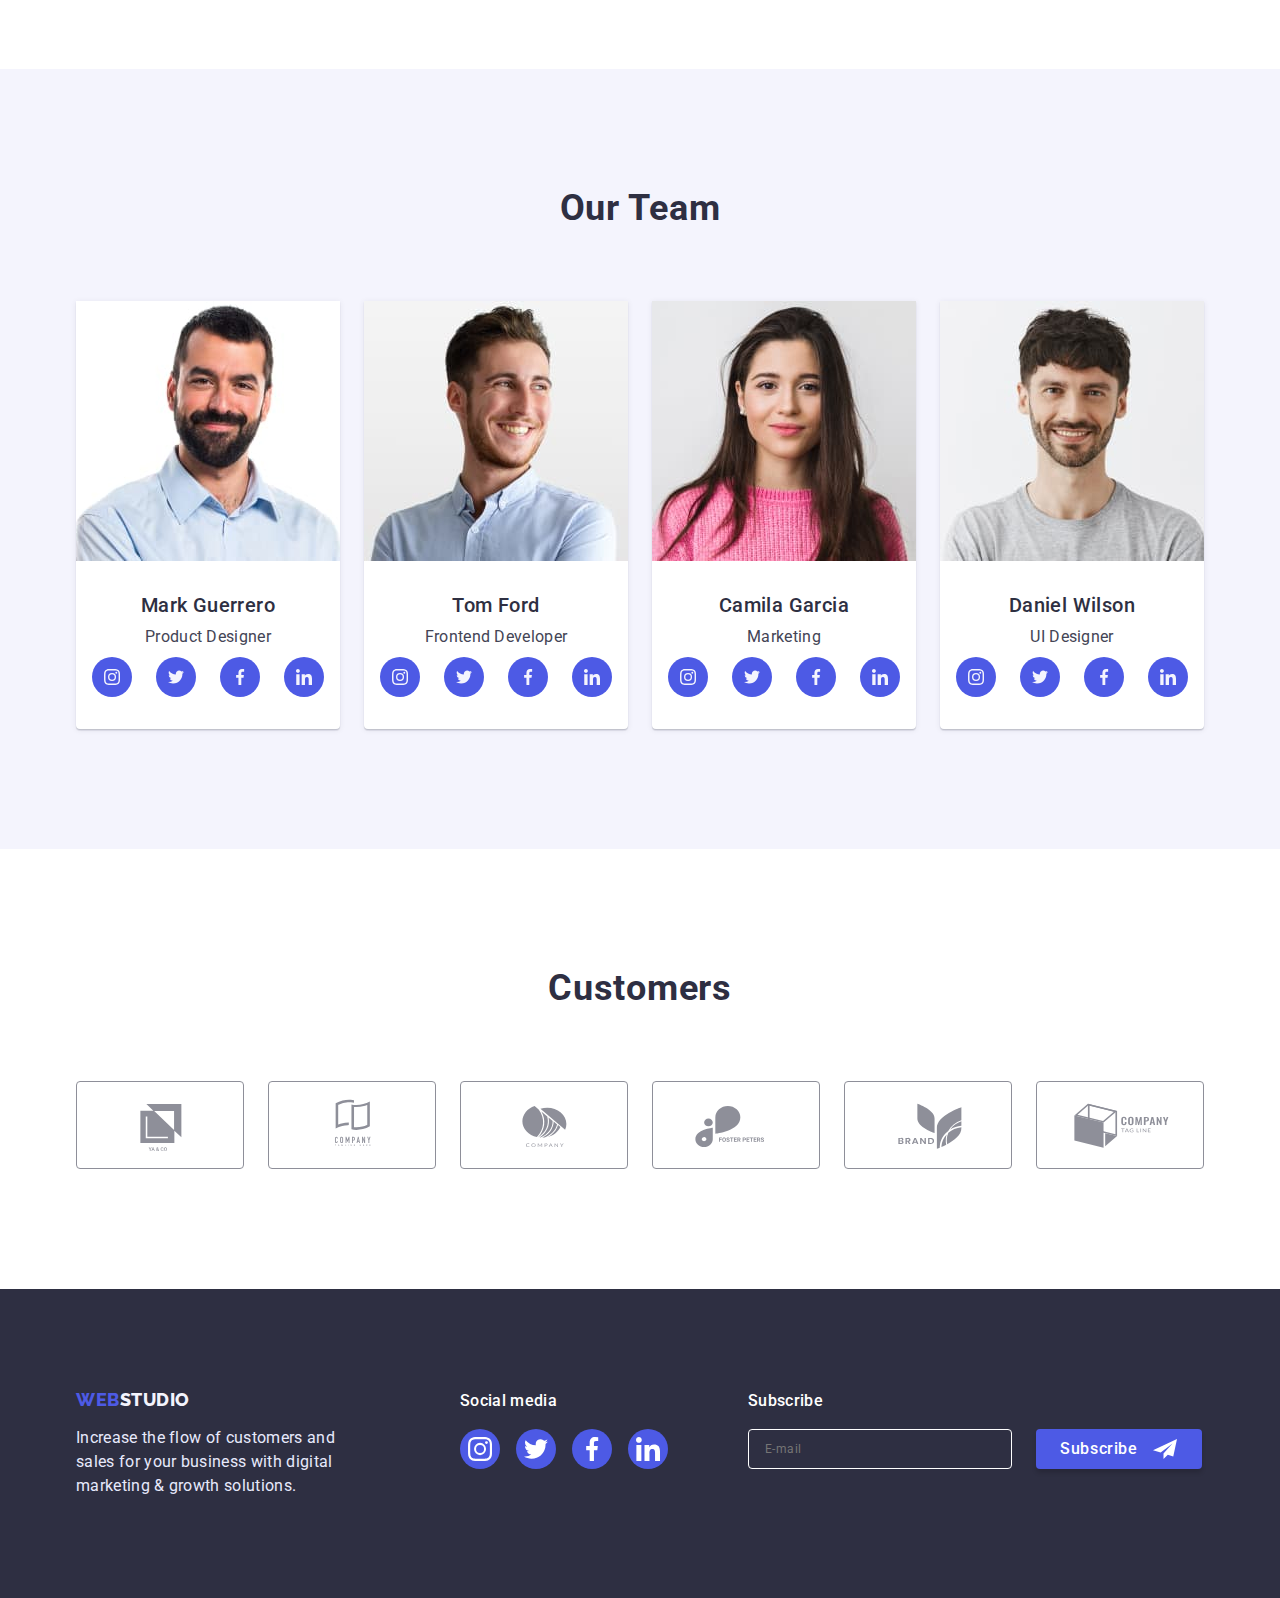
==== commit 03bba51a: "hm-6-v1.2" ====
--- a/index.html
+++ b/index.html
@@ -427,17 +427,15 @@
             </li>
           </ul>
         </div>
-        <div class="subscribe-form">
-          <p class="subcribe-form-title">Subscribe</p>
-          <form class="modal-form">
-            <div class="modal-wrap">
-              <label
-                for="subscribe-email"
-                class="modal-label-subscribe"
-              ></label>
-              <div class="input-wrap">
+        <!-- Footer form subscribe -->
+        <div class="footer-subscribe">
+          <p class="subcribe-form-title main-text">Subscribe</p>
+          <form class="subscribe-form">
+            <div class="subscribe-wrap">
+              <label for="subscribe-email" class="subscribe-label"></label>
+              <div class="subscribe-input-wrap">
                 <input
-                  class="modal-input"
+                  class="subscribe-input"
                   type="text"
                   name="subscribe-email"
                   required
@@ -446,12 +444,12 @@
                 />
               </div>
             </div>
-            <button class="modal-subscribe-btn hero-btn" type="submit">
-              Subscribe
-            </button>
-            <svg class="modal-subscribe-icon" width="24" height="24">
-              <use href="./images/icons.svg#icon-subscribe"></use>
-            </svg>
+            <div class="modal-subscribe-btn">
+              <button class="subscribe-btn" type="submit">Subscribe</button>
+              <svg class="subscribe-icon" width="24" height="24">
+                <use href="./images/icons.svg#icon-subscribe"></use>
+              </svg>
+            </div>
           </form>
         </div>
       </div>
--- a/css/styles.css
+++ b/css/styles.css
@@ -843,3 +843,72 @@
 .modal-wrap textarea:focus::placeholder {
   color: var(--active-color);
 }
+
+/* Subscribe footer form*/
+
+.subscribe-form {
+  display: flex;
+  flex-wrap: wrap;
+  gap: 24px;
+  margin-top: 16px;
+}
+
+.footer-subscribe {
+  margin-left: 80px;
+}
+
+.subcribe-form-title {
+  font-weight: 500;
+  color: var(--primary-white-color);
+}
+
+.subscribe-btn {
+  display: block;
+  border: none;
+  padding: 8px 64px 8px 24px;
+  border-radius: 4px;
+  min-width: 165px;
+  font-weight: 500;
+  font-size: 16px;
+  line-height: 1.5;
+  letter-spacing: 0.04em;
+  color: var(--primary-white-color);
+  cursor: pointer;
+  background-color: var(--active-color);
+  box-shadow: 0px 4px 4px rgba(0, 0, 0, 0.15);
+  transition: background-color 250ms cubic-bezier(0.4, 0, 0.2, 1);
+}
+
+.subscribe-btn:hover,
+.subscribe-btn:focus {
+  background-color: var(--btn-active-color);
+}
+
+.modal-subscribe-btn {
+  position: relative;
+}
+
+.subscribe-icon {
+  position: absolute;
+  left: 117px;
+  top: 50%;
+  transform: translateY(-50%);
+  fill: var(--primary-white-color);
+}
+
+.subscribe-input {
+  width: 264px;
+  height: 40px;
+  padding-left: 16px;
+  background-color: var(--headers-text-color);
+
+  border: 1px solid var(--primary-white-color);
+  border-radius: 4px;
+  outline: transparent;
+
+  font-weight: 400;
+  font-size: 12px;
+  line-height: 2;
+  letter-spacing: 0.04em;
+  color: var(--primary-white-color);
+}
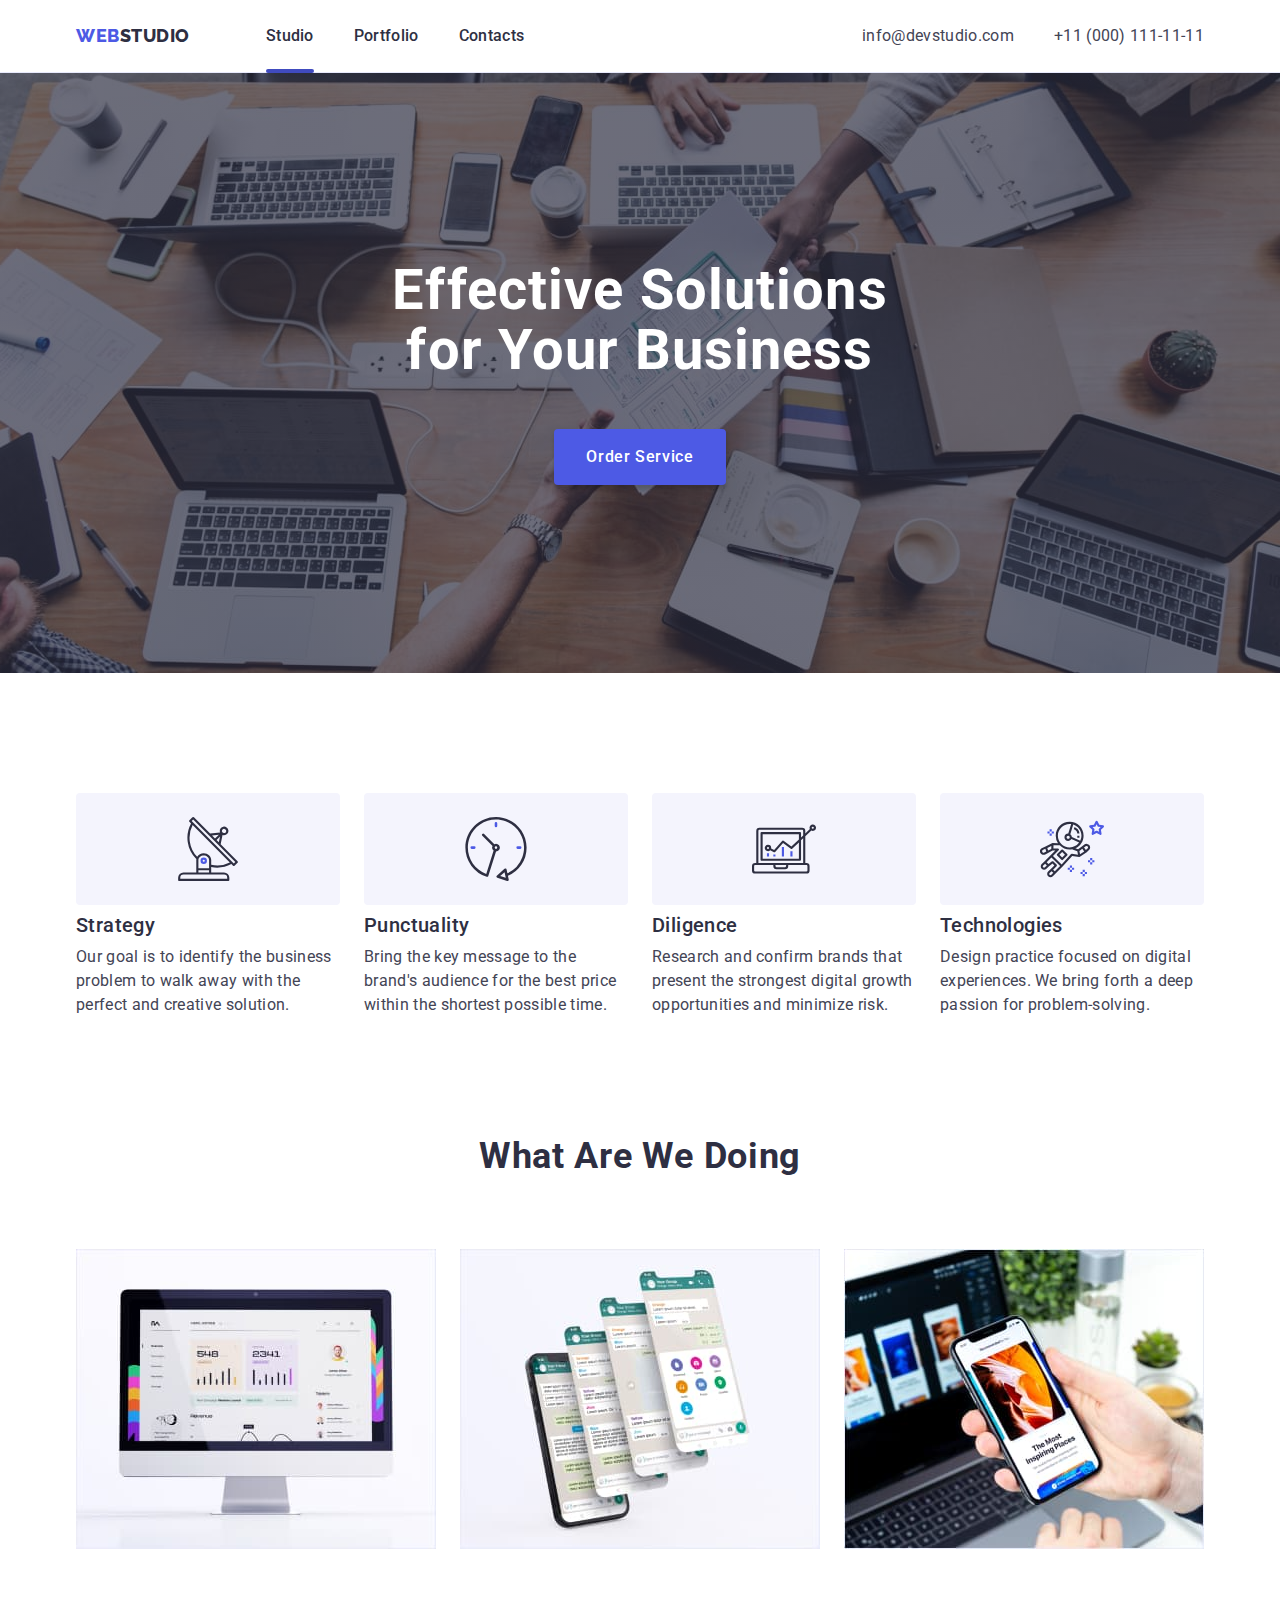
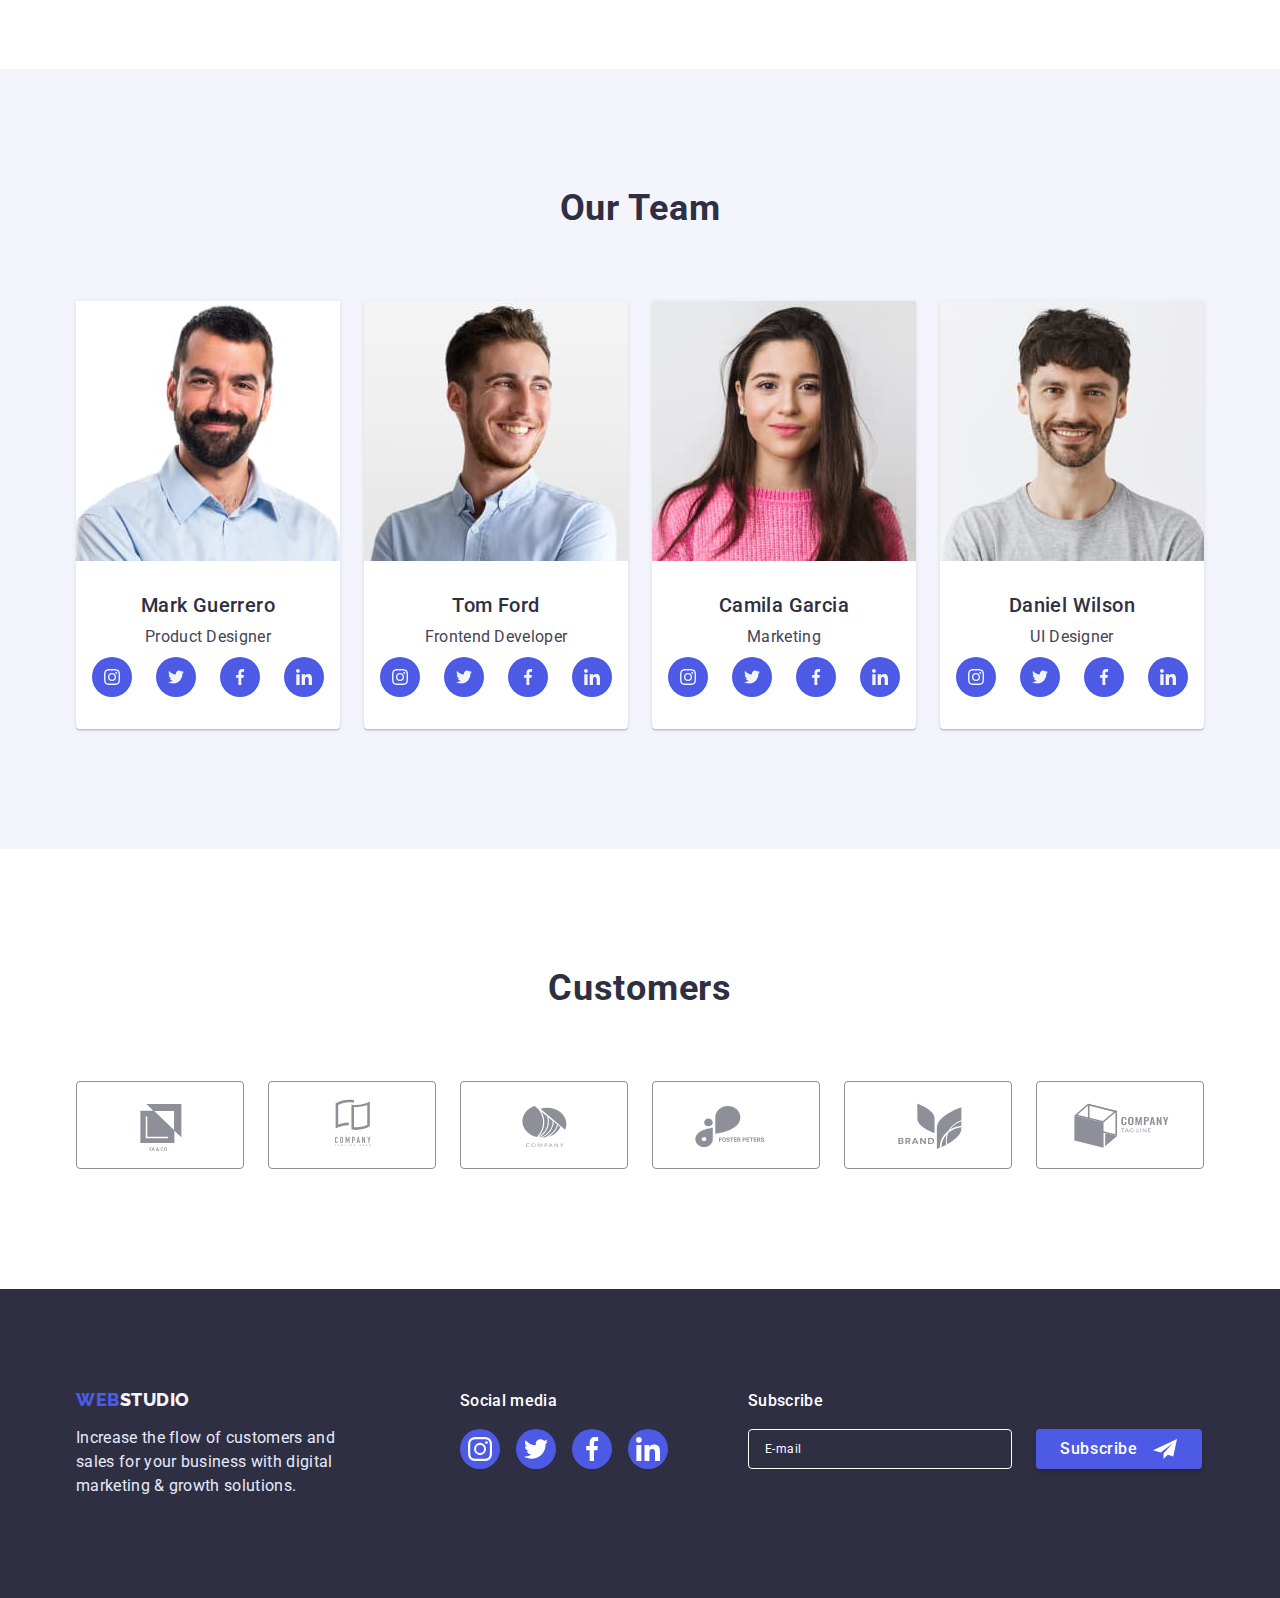
==== commit c5b7979e: "hm-6-v.1-4" ====
--- a/index.html
+++ b/index.html
@@ -454,6 +454,7 @@
         </div>
       </div>
     </footer>
+    <!-- Modal window -->
     <div class="backdrop is-hidden" data-modal>
       <div class="modal">
         <button data-modal-close type="button" class="modal-close">
--- a/css/styles.css
+++ b/css/styles.css
@@ -912,3 +912,19 @@
   letter-spacing: 0.04em;
   color: var(--primary-white-color);
 }
+
+.subscribe-input-wrap input::placeholder {
+  font-weight: 400;
+  font-size: 12px;
+  line-height: 2;
+  letter-spacing: 0.04em;
+  color: var(--primary-white-color);
+}
+
+.subscribe-input-wrap input:focus::placeholder {
+  color: var(--active-color);
+}
+
+.subscribe-input:focus {
+  border-color: var(--active-color);
+}
